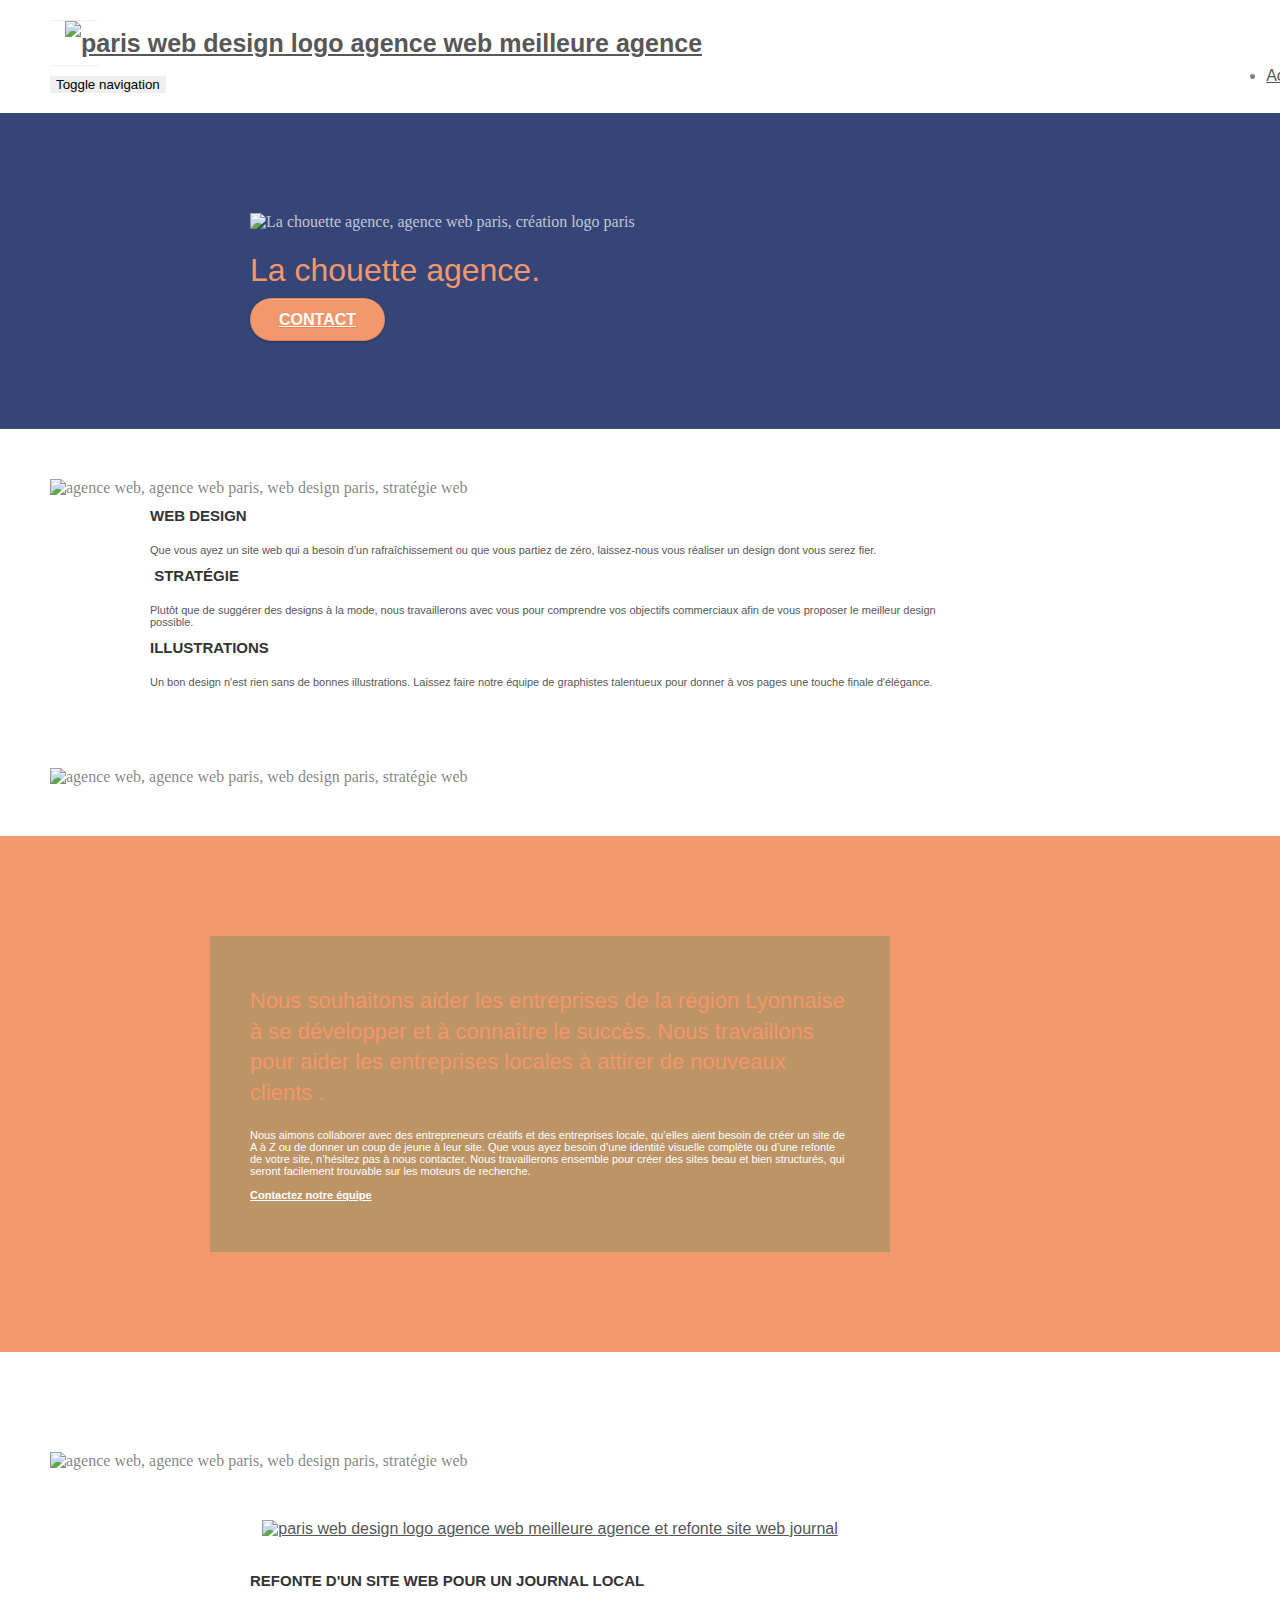
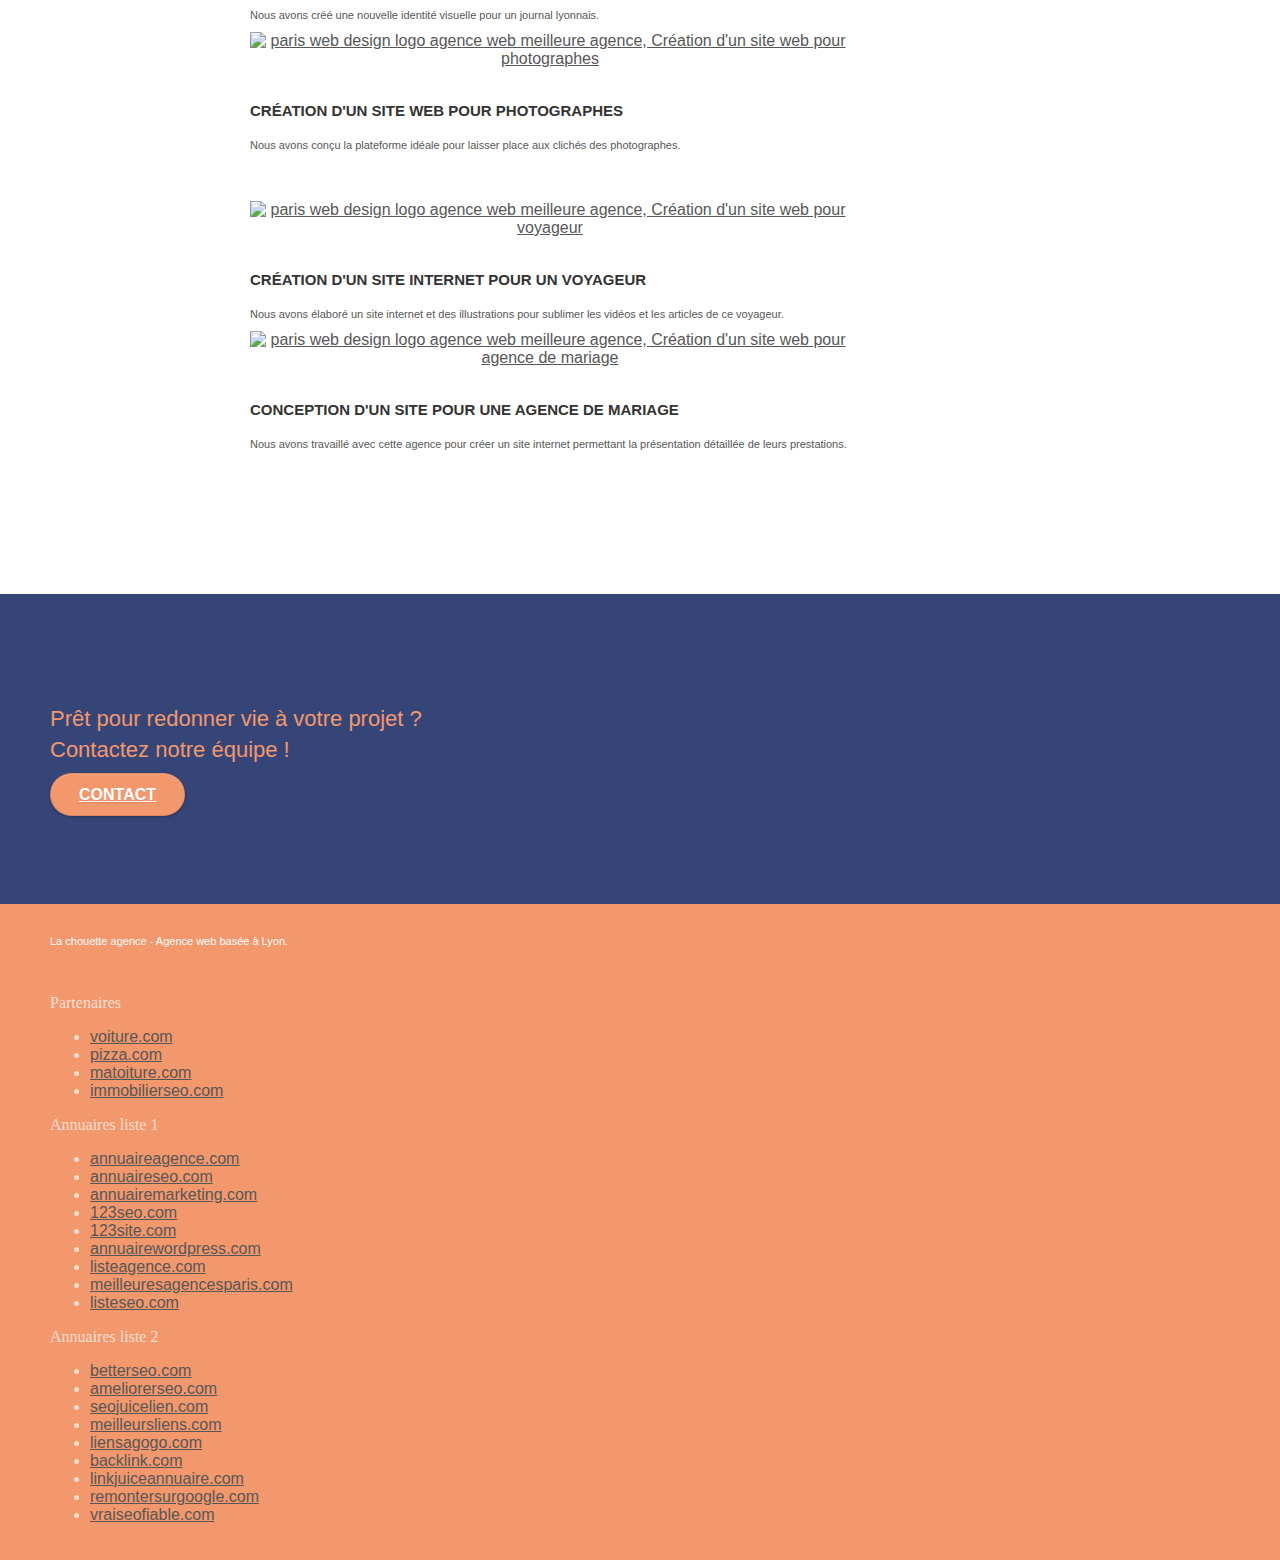
==== index.html @ a355ece9 "Add files via upload" ====
<!doctype html>
<html lang="Default">
<head>
    <meta charset="utf-8">
    <meta name="keywords" content="seo, google, site web, site internet, agence design paris, agence design, agence design,agence design,agence design,agence design,agence design,agence design,agence design,agence design">
    <meta name="description" content="">
    <meta name="viewport" content="width=device-width, initial-scale=1.0, viewport-fit=cover">
    <link rel="shortcut icon" type="image/png" href="favicon.jpg">
    
	<link rel="stylesheet" type="text/css" href="./css/bootstrap.css">
	<link rel="stylesheet" type="text/css" href="style.css">
	<link rel="stylesheet" type="text/css" href="./css/font-awesome.css">
	<link rel="stylesheet" type="text/css" href="./css/et-line.css">
	
    
	<script src="./js/jquery-2.1.0.js"></script>
	<script src="./js/bootstrap.js"></script>
	<script src="./js/blocs.js"></script>
	<script src="./js/jquery.touchSwipe.js" defer></script>
	<script src="./js/gmaps.js"></script>

    <title>.</title>

    
<!-- Analytics -->
 
<!-- Analytics END -->
    
</head>
<body>
<!-- Principal conteneur -->
<div class="page-container">
    
<!-- bloc-0 -->
<div class="bloc bgc-white l-bloc " id="bloc-0">
	<div class="container bloc-sm">

		<nav class="navbar row">
			<div class="navbar-header">
				<div class="keywords" style="color:#cccccc;font-size:1px;">Agence web à paris, stratégie web, web design, illustrations, design de site web, site web, web, internet, site internet, site</div>
				<a class="navbar-brand" href="index.html"><img src="img/la-chouette-agence.png" alt="paris web design logo agence web meilleure agence" height="40" /></a>
				<div class="keywords" style="color:#cccccc;font-size:1px;">Agence web à paris, stratégie web, web design, illustrations, design de site web, site web, web, internet, site internet, site</div>
				<button id="nav-toggle" type="button" class="ui-navbar-toggle navbar-toggle" data-toggle="collapse" data-target=".navbar-1">
					<span class="sr-only">Toggle navigation</span><span class="icon-bar"></span><span class="icon-bar"></span><span class="icon-bar"></span>
				</button>
			</div>
			<div class="collapse navbar-collapse navbar-1 special-dropdown-nav">
				<ul class="site-navigation nav navbar-nav">
					<li>
						<a href="index.html">Accueil</a>
					</li>
					<li>
					</li>
					<li>
						<a href="page2.html">page2 &gt;</a>
					</li>
				</ul>
			</div>
		</nav>
	</div>
</div>
<!-- bloc-0 END -->

<!-- bloc-1-presentation -->
<div class="bloc bgc-dark-slate-blue bg-banniere d-bloc bg-t-edge bloc-bg-texture texture-paper b-parallax" id="bloc-1-hero">
	<div class="container bloc-lg">
		<div class="row tight-width-whitespace">
			<div class="col-sm-12">
				<img src="img/logo.png" class="center-block image-resize-mode" width="100" alt="La chouette agence, agence web paris, création logo paris" />
				<h1 class="text-center hero-bloc-text tc-white ">
					La chouette agence.
				</h1>
				<div class="text-center">
					<a href="page2.html" class="btn btn-lg btn-clean btn-rd cta-hero btn-atomic-tangerine" id="cta-hero">Contact</a>
				</div>
			</div>
		</div>
	</div>
</div>
<!-- bloc-1-presentation END -->

<!-- bloc-2-services -->
<div class="bloc bgc-white l-bloc" id="bloc-2-services">
	<div class="container bloc-md">
		<div class="row">
			<div class="col-sm-12 text-center">
				<img alt="agence web, agence web paris, web design paris, stratégie web" src="img/title.png" />
			</div>
		</div>
		<div class="row voffset-lg med-width-whitespace">
			<div class="col-sm-4">
				<div class="text-center">
					<span class="et-icon-browser sm-shadow icon-dark-slate-blue icons icon-lg"></span>
				</div>
				<h3 class="mg-md text-center">
					Web design
				</h3>
				<p class="text-center ">
					Que vous ayez un site web qui a besoin d&rsquo;un rafraîchissement ou que vous partiez de zéro, laissez-nous vous réaliser un design dont vous serez fier.
				</p>
			</div>
			<div class="col-sm-4">
				<div class="text-center">
					<span class="et-icon-presentation sm-shadow icon-dark-slate-blue icons icon-lg"></span>
				</div>
				<h3 class="mg-md text-center">
					&nbsp;Stratégie
				</h3>
				<p class="text-center ">
					Plutôt que de suggérer des designs à la mode, nous travaillerons avec vous pour comprendre vos objectifs commerciaux afin de vous proposer le meilleur design possible.<br>
				</p>
			</div>
			<div class="col-sm-4">
				<div class="text-center">
					<span class="et-icon-edit sm-shadow icon-dark-slate-blue icons icon-lg"></span>
				</div>
				<h3 class="mg-md text-center">
					Illustrations
				</h3>
				<p class="text-center ">
					Un bon design n'est rien sans de bonnes illustrations. Laissez faire notre équipe de graphistes talentueux pour donner à vos pages une touche finale d'élégance.
				</p>
			</div>
		</div>
		<div class="row voffset-lg voffset">
			<div class="col-xs-12 col-md-8 col-md-offset-2 text-center">
				<img alt="agence web, agence web paris, web design paris, stratégie web" src="img/citation.png" />

			</div>
		</div>
	</div>
</div>
<!-- bloc-2-services END -->

<!-- bloc-3-what-i-do -->
<div class="bloc tc-white bgc-atomic-tangerine bg-presentation d-bloc bloc-bg-texture texture-paper b-parallax" id="bloc-3-what-i-do">
	<div class="container bloc-lg">
		<div class="row tight-width-whitespace black-background">
			<div class="col-sm-12">
				<h2 class="mg-md text-center tc-white">
					Nous souhaitons aider les entreprises de la région Lyonnaise à se développer et à connaître le succès. Nous travaillons pour aider les entreprises locales à attirer de nouveaux clients .<br>
				</h2>
				<p class="text-center white">
					Nous aimons collaborer avec des entrepreneurs créatifs et des entreprises locale, qu’elles aient besoin de créer un site de A à Z ou de donner un coup de jeune à leur site. Que vous ayez besoin d’une identité visuelle complète ou d’une refonte de votre site, n’hésitez pas à nous contacter. Nous travaillerons ensemble pour créer des sites beau et bien structurés, qui seront facilement trouvable sur les moteurs de recherche. <br><br><a class="ltc-white bold-link" href="page2.html">Contactez notre équipe</a><br>
				</p>
			</div>
		</div>
	</div>
</div>
<!-- bloc-3-what-i-do END -->

<!-- bloc-4-portfolio -->
<div class="bloc bgc-white bg-lines-h2-bg bg-repeat l-bloc" id="bloc-4-portfolio">
	<div class="container bloc-lg">
		<div class="row">
			<div class="col-sm-12 text-center">
				<img alt="agence web, agence web paris, web design paris, stratégie web" src="img/title2.png" />
			</div>
		</div>
		<div class="row tight-width-whitespace portfolio-row">
			<div class="col-sm-6">
				<a href="#" data-lightbox="img/1.jpg" data-gallery-id="gallery-1" data-caption="Refonte d'un site web pour un journal local" data-frame="snapshot-lb"><img src="img/1.jpg" alt="paris web design logo agence web meilleure agence et refonte site web journal" class="img-responsive portfolio-thumb" /></a>
				<h3 class="mg-md text-center">
					Refonte d'un site web pour un journal local
				</h3>
				<p class="text-center">
					Nous avons créé une nouvelle identité visuelle pour un journal lyonnais.
				</p>
			</div>
			<div class="col-sm-6">
				<a href="#" data-lightbox="img/2.jpg" data-gallery-id="gallery-1" data-caption="Création d'un site web pour photographes" data-frame="snapshot-lb"><img src="img/2.jpg" class="img-responsive portfolio-thumb" alt="paris web design logo agence web meilleure agence, Création d'un site web pour photographes" /></a>
				<h3 class="mg-md text-center">
					Création d'un site web pour photographes
				</h3>
				<p class="text-center">
					Nous avons conçu la plateforme idéale pour laisser place aux clichés des photographes.
				</p>
			</div>
		</div>
		<div class="row tight-width-whitespace portfolio-row">
			<div class="col-sm-6">
				<a href="#" data-lightbox="img/3.bmp" data-gallery-id="gallery-1" data-caption="Création d'un site internet pour un voyageur" data-frame="snapshot-lb"><img src="img/3.bmp" class="img-responsive portfolio-thumb" alt="paris web design logo agence web meilleure agence, Création d'un site web pour voyageur"/></a>
				<h3 class="mg-md text-center">
					Création d'un site internet pour un voyageur
				</h3>
				<p class="text-center">
					Nous avons élaboré un site internet et des illustrations pour sublimer les vidéos et les articles de ce voyageur.
				</p>
			</div>
			<div class="col-sm-6">
				<a href="#" data-lightbox="img/4.bmp" data-gallery-id="gallery-1" data-caption="Conception d'un site pour une agence de mariage" data-frame="snapshot-lb"><img src="img/4.bmp" class="img-responsive portfolio-thumb" alt="paris web design logo agence web meilleure agence, Création d'un site web pour agence de mariage" /></a>
				<h3 class="mg-md text-center">
					Conception d'un site pour une agence de mariage
				</h3>
				<p class="text-center">
					Nous avons travaillé avec cette agence pour créer un site internet permettant la présentation détaillée de leurs prestations.
				</p>
			</div>
		</div>
	</div>
</div>
<!-- bloc-4-portfolio END -->

<!-- bloc-5-cta -->
<div class="bloc bgc-dark-slate-blue bg-banniere d-bloc bloc-bg-texture texture-paper" id="bloc-5-cta">
	<div class="container bloc-lg">
		<div class="row">
			<h2 class="mg-md text-center tc-white">
				Prêt pour redonner vie à votre projet ?<br>Contactez notre équipe !
			</h2>
			<div class="col-sm-12 text-center">
				<a href="page2.html" class="btn btn-atomic-tangerine btn-clean btn-rd btn-lg cta-hero">Contact</a>
			</div>
		</div>
	</div>
</div>
<!-- bloc-5-cta END -->

<!-- Footer - bloc-8 -->
<div class="bloc bgc-atomic-tangerine d-bloc" id="bloc-8">
	<div class="container bloc-sm">
		<div class="row">
			<div class="col-sm-12">
				<p class="text-center white">
					La chouette agence - Agence web basée à Lyon.<br>
				</p>
				<div class="row row-no-gutters social">
					<div class="col-sm-3">
						<div class="text-center">
							<a class="social" href="index.html"><span class="fa fa-twitter icon-md"></span></a>
						</div>
					</div>
					<div class="col-sm-3">
						<div class="text-center">
							<a class="social" href="index.html"><span class="fa fa-facebook icon-md"></span></a>
						</div>
					</div>
					<div class="col-sm-3">
						<div class="text-center">
							<a class="social" href="index.html"><span class="fa fa-dribbble icon-md"></span></a>
						</div>
					</div>
					<div class="col-sm-3">
						<div class="text-center">
							<a class="social" href="index.html"><span class="fa fa-instagram icon-md"></span></a>
						</div>
					</div>
					<div class="keywords" style="color:#F3976C;">Agence web à paris, stratégie web, web design, illustrations, design de site web, site web, web, internet, site internet, site</div>
				</div>
				<div class="row">
					<div class="col-sm-4">
						Partenaires
							<ul>
								<li><a href="voiture.com">voiture.com</a></li>
								<li><a href="pizza.com">pizza.com</a></li>
								<li><a href="matoiture.com">matoiture.com</a></li>
								<li><a href="immobilierseo.com">immobilierseo.com</a></li>
							</ul>		
					</div>
					<div class="col-sm-4">
						Annuaires liste 1
						<ul>
							<li><a href="annuaireagence.com">annuaireagence.com</a></li>
							<li><a href="annuaireseo.com">annuaireseo.com</a></li>
							<li><a href="annuairemarketing.com">annuairemarketing.com</a></li>
							<li><a href="123seoture.com">123seo.com</a></li>
							<li><a href="123site.com">123site.com</a></li>
							<li><a href="annuairewordpress.com">annuairewordpress.com</a></li>
							<li><a href="listeagence.com">listeagence.com</a></li>
							<li><a href="meilleuresagencesparis.com">meilleuresagencesparis.com</a></li>
							<li><a href="listeseo.com">listeseo.com</a></li>
						</ul>
					</div>
					<div class="col-sm-4">
						Annuaires liste 2
						<ul>
							<li><a href="betterseo.com">betterseo.com</a></li>
							<li><a href="ameliorerseo.com">ameliorerseo.com</a></li>
							<li><a href="seojuicelien.com">seojuicelien.com</a></li>
							<li><a href="meilleursliens.com">meilleursliens.com</a></li>
							<li><a href="liensagogo.com">liensagogo.com</a></li>
							<li><a href="backlink.com">backlink.com</a></li>
							<li><a href="linkjuiceannuaire.com">linkjuiceannuaire.com</a></li>
							<li><a href="remontersurgoogle.com">remontersurgoogle.com</a></li>
							<li><a href="vraiseofiable.com">vraiseofiable.com</a></li>
						</ul>
					</div>
				</div>
			</div>
		</div>
	</div>
</div>
<!-- Footer - bloc-8 END -->

</div>
<!-- Principal conteneur END -->
    

</body>
</html>
---- style.css ----
body {
    margin: 0;
    padding: 0;
    background: #FFF;
    overflow-x: hidden;
    -webkit-font-smoothing: antialiased;
    -moz-osx-font-smoothing: grayscale;
}

a,
button {
    transition: all .3s ease-in-out;
    outline: none!important;
}

a:hover {
    text-decoration: none;
    cursor: pointer;
}

#page-loading-blocs-notifaction {
    position: fixed;
    top: 0;
    bottom: 0;
    width: 100%;
    z-index: 100000;
    background: #FFFFFF url("img/pageload-spinner.gif") no-repeat center center;
}

.bloc {
    width: 100%;
    clear: both;
    background: 50% 50% no-repeat;
    padding: 0 50px;
    -webkit-background-size: cover;
    -moz-background-size: cover;
    -o-background-size: cover;
    background-size: cover;
    position: relative;
}

.bloc .container {
    padding-left: 0;
    padding-right: 0;
}

.bloc-lg {
    padding: 100px 50px;
}

.bloc-md {
    padding: 50px;
}

.bloc-sm {
    padding: 20px 50px;
}

.bg-center,
.bg-l-edge,
.bg-r-edge,
.bg-t-edge,
.bg-b-edge,
.bg-tl-edge,
.bg-bl-edge,
.bg-tr-edge,
.bg-br-edge,
.bg-repeat {
    -webkit-background-size: auto!important;
    -moz-background-size: auto!important;
    -o-background-size: auto!important;
    background-size: auto!important;
}

.bg-repeat {
    background: repeat;
}

.bg-t-edge {
    background: top no-repeat;
}

.bloc-bg-texture::before {
    content: "";
    background-size: 2px 2px;
    position: absolute;
    top: 0;
    bottom: 0;
    left: 0;
    right: 0;
}

.texture-paper::before {
    background: url("img/texture-paper.png");
    background-size: 280px 280px;
}

.b-parallax {
    background-attachment: fixed;
}

.d-bloc {
    color: rgba(255, 255, 255, .7);
}

.d-bloc button:hover {
    color: rgba(255, 255, 255, .9);
}

.d-bloc .icon-round,
.d-bloc .icon-square,
.d-bloc .icon-rounded,
.d-bloc .icon-semi-rounded-a,
.d-bloc .icon-semi-rounded-b {
    border-color: rgba(255, 255, 255, .9);
}

.d-bloc .divider-h span {
    border-color: rgba(255, 255, 255, .2);
}

.d-bloc .a-btn,
.d-bloc .navbar a,
.d-bloc .navbar-brand,
.d-bloc a .icon-sm,
.d-bloc a .icon-md,
.d-bloc a .icon-lg,
.d-bloc a .icon-xl,
.d-bloc h1 a,
.d-bloc h2 a,
.d-bloc h3 a,
.d-bloc h4 a,
.d-bloc h5 a,
.d-bloc h6 a,
.d-bloc p a {
    color: rgba(255, 255, 255, .6);
}

.d-bloc .a-btn:hover,
.d-bloc .navbar a:hover,
.d-bloc .navbar-brand:hover,
.d-bloc a:hover .icon-sm,
.d-bloc a:hover .icon-md,
.d-bloc a:hover .icon-lg,
.d-bloc a:hover .icon-xl,
.d-bloc h1 a:hover,
.d-bloc h2 a:hover,
.d-bloc h3 a:hover,
.d-bloc h4 a:hover,
.d-bloc h5 a:hover,
.d-bloc h6 a:hover,
.d-bloc p a:hover {
    color: rgba(255, 255, 255, 1);
}

.d-bloc .navbar-toggle .icon-bar {
    background: rgba(255, 255, 255, 1);
}

.d-bloc .btn-wire,
.d-bloc .btn-wire:hover {
    color: rgba(255, 255, 255, 1);
    border-color: rgba(255, 255, 255, 1);
}

.d-bloc .panel {
    color: rgba(0, 0, 0, .5);
}

.d-bloc .panel button:hover {
    color: rgba(0, 0, 0, .7);
}

.d-bloc .panel icon {
    border-color: rgba(0, 0, 0, .7);
}

.d-bloc .panel .divider-h span {
    border-color: rgba(0, 0, 0, .1);
}

.d-bloc .panel .a-btn {
    color: rgba(0, 0, 0, .6);
}

.d-bloc .panel .a-btn:hover {
    color: rgba(0, 0, 0, 1);
}

.d-bloc .panel .btn-wire,
.d-bloc .panel .btn-wire:hover {
    color: rgba(0, 0, 0, .7);
    border-color: rgba(0, 0, 0, .3);
}

.d-bloc .panel,
.l-bloc {
    color: rgba(0, 0, 0, .5);
}

.d-bloc .panel button:hover,
.l-bloc button:hover {
    color: rgba(0, 0, 0, .7);
}

.l-bloc .icon-round,
.l-bloc .icon-square,
.l-bloc .icon-rounded,
.l-bloc .icon-semi-rounded-a,
.l-bloc .icon-semi-rounded-b {
    border-color: rgba(0, 0, 0, .7);
}

.d-bloc .panel .divider-h span,
.l-bloc .divider-h span {
    border-color: rgba(0, 0, 0, .1);
}

.d-bloc .panel .a-btn,
.l-bloc .a-btn,
.l-bloc .navbar a,
.l-bloc .navbar-brand,
.l-bloc a .icon-sm,
.l-bloc a .icon-md,
.l-bloc a .icon-lg,
.l-bloc a .icon-xl,
.l-bloc h1 a,
.l-bloc h2 a,
.l-bloc h3 a,
.l-bloc h4 a,
.l-bloc h5 a,
.l-bloc h6 a,
.l-bloc p a {
    color: rgba(0, 0, 0, .6);
}

.d-bloc .panel .a-btn:hover,
.l-bloc .a-btn:hover,
.l-bloc .navbar a:hover,
.l-bloc .navbar-brand:hover,
.l-bloc a:hover .icon-sm,
.l-bloc a:hover .icon-md,
.l-bloc a:hover .icon-lg,
.l-bloc a:hover .icon-xl,
.l-bloc h1 a:hover,
.l-bloc h2 a:hover,
.l-bloc h3 a:hover,
.l-bloc h4 a:hover,
.l-bloc h5 a:hover,
.l-bloc h6 a:hover,
.l-bloc p a:hover {
    color: rgba(0, 0, 0, 1);
}

.l-bloc .navbar-toggle .icon-bar {
    color: rgba(0, 0, 0, .6);
}

.d-bloc .panel .btn-wire,
.d-bloc .panel .btn-wire:hover,
.l-bloc .btn-wire,
.l-bloc .btn-wire:hover {
    color: rgba(0, 0, 0, .7);
    border-color: rgba(0, 0, 0, .3);
}

.voffset {
    margin-top: 30px;
}

.voffset-lg {
    margin-top: 80px;
}

.row-no-gutters {
    margin-right: 0;
    margin-left: 0;
}

.row.row-no-gutters > [class^="col-"],
.row.row-no-gutters > [class*=" col-"] {
    padding-right: 0;
    padding-left: 0;
}

#bloc-1-hero h1 {
    font-size: 32px;
}

.navbar {
    margin-bottom: 0;
    z-index: 1;
}

.navbar-brand {
    height: auto;
    padding: 3px 15px;
    font-size: 25px;
    font-weight: normal;
    font-weight: 600;
    line-height: 44px;
}

.navbar-brand img {
    max-height: 200px;
    margin: 0 5px 0 0;
    display: inline;
}

.navbar-brand img[src$=svg] {
    min-width: 100px;
}

.nav-center .navbar-brand img {
    margin: 0;
}

.navbar .nav {
    padding-top: 2px;
    margin-right: -16px;
    float: right;
    z-index: 1;
}

.nav > li {
    float: left;
    margin-top: 4px;
    font-size: 16px;
}

.navbar-nav .open .dropdown-menu > li > a {
    text-align: inherit;
}

.nav > li a:hover,
.nav > li a:focus {
    background: transparent;
}

.navbar-toggle {
    margin: 10px 10px 0 0;
    border: 0px;
}

.navbar-toggle:hover {
    background: transparent!important;
}

.navbar-toggle .icon-bar {
    background-color: rgba(0, 0, 0, .5);
    width: 26px;
}

.nav-invert .navbar .nav {
    float: left;
}

.nav-invert .navbar-header,
.nav-invert .navbar-brand {
    float: right;
    position: relative;
    z-index: 2;
}

@media (min-width: 768px) {
    .site-navigation {
        position: absolute;
        top: 50%;
        right: 20px;
        transform: translate(0, -50%);
        -webkit-transform: translateY(-50%);
    }
    .nav > li .dropdown-menu a,
    .nav > li .dropdown-menu a:hover {
        color: #484848;
    }
    .nav-invert .site-navigation {
        left: 0;
        right: 0;
    }
    .nav-center {
        text-align: center;
    }
    .nav-center .navbar-header {
        width: 100%;
    }
    .nav-center .navbar-header,
    .nav-center .navbar-brand,
    .nav-center .nav > li {
        float: none;
        display: inline-block;
    }
    .nav-center .site-navigation {
        position: relative;
        width: 100%;
        right: 0;
        margin-right: 0px;
        margin-top: 20px;
    }
    .nav-center.mini-nav .navbar-toggle {
        float: none;
        margin: 10px auto 0;
    }
}

.nav > li > .dropdown a {
    background: none!important;
    display: block;
    padding: 14px 15px;
}

nav .caret {
    margin: 0 5px;
}

.dropdown-menu .dropdown-menu {
    top: -8px;
    left: 100%;
}

.dropdown-menu .dropmenu-flow-right {
    top: 100%;
    left: 0;
    margin-left: -1px;
    border-top-left-radius: 0;
    border-top-right-radius: 0;
}

.dropdown-menu .dropdown span {
    border: 4px solid black;
    border-top-color: transparent;
    border-right-color: transparent;
    border-bottom-color: transparent;
    margin: 6px -5px 0 0!important;
    float: right;
}

.mg-md {
    margin-top: 10px;
    margin-bottom: 20px;
}

.mg-lg {
    margin-top: 10px;
    margin-bottom: 40px;
}

.btn {
    margin: 0 5px 5px 0;
}

.btn.pull-right {
    margin: 0 0 5px 5px;
}

.btn-d,
.btn-d:hover,
.btn-d:focus {
    color: #FFF;
    background: rgba(0, 0, 0, .3);
}

button {
    outline: none!important;
}

.btn-rd {
    border-radius: 40px;
}

.btn-clean {
    border: 1px solid rgba(0, 0, 0, .08);
    border-bottom-color: rgba(0, 0, 0, .1);
    text-shadow: 0 1px 0 rgba(0, 0, 1, .1);
    box-shadow: 0 1px 3px rgba(0, 0, 1, .25), inset 0 1px 0 0 rgba(255, 255, 255, .15);
}

.icon-md {
    font-size: 30px!important;
}

.icon-lg {
    font-size: 60px!important;
}

.sm-shadow {
    text-shadow: 0 1px 2px rgba(0, 0, 0, .3);
}

.panel-sq,
.panel-sq .panel-heading,
.panel-sq .panel-footer {
    border-radius: 0;
}

.panel-rd {
    border-radius: 30px;
}

.panel-rd .panel-heading {
    border-radius: 29px 29px 0 0;
}

.panel-rd .panel-footer {
    border-radius: 0 0 29px 29px;
}

.form-control {
    border-color: rgba(0, 0, 0, .1);
    box-shadow: none;
}

.scrollToTop {
    width: 40px;
    height: 40px;
    position: fixed;
    bottom: 20px;
    right: 20px;
    opacity: 0;
    z-index: 500;
    transition: all .3s ease-in-out;
}

.scrollToTop span {
    margin-top: 6px;
}

.showScrollTop {
    font-size: 14px;
    opacity: 1;
}

a[data-lightbox] {
    position: relative;
    display: block;
    text-align: center;
}

a[data-lightbox]:hover::before {
    content: "+";
    font-family: "HelveticaNeue-Light", "Helvetica Neue Light", "Helvetica Neue", Helvetica, Arial;
    font-size: 32px;
    width: 50px;
    height: 50px;
    margin-left: -25px;
    border-radius: 50%;
    background: rgba(0, 0, 0, .6);
    color: #FFF;
    font-weight: 100;
    z-index: 1;
    position: absolute;
    top: 50%;
    transform: translateY(-50%);
    -webkit-transform: translateY(-50%);
}

a[data-lightbox]:hover img {
    opacity: 0.6;
    -webkit-animation-fill-mode: none;
    animation-fill-mode: none;
}

#lightbox-modal {
    display: flex;
    align-items: center;
}

#lightbox-modal .modal-dialog {
    width: 90%;
    max-width: 900px;
    margin: 0 auto 0;
}

#lightbox-modal .modal-dialog img {
    max-height: 90vh;
    margin: 0 auto;
}

.lightbox-caption {
    padding: 20px;
    color: #FFF;
    background: rgba(0, 0, 0, .5);
    position: absolute;
    left: 15px;
    right: 15px;
    bottom: 5px;
}

.close-lightbox {
    color: #FFF;
    font-size: 30px;
    position: absolute;
    top: 20px;
    right: 20px;
    z-index: 20;
    background: rgba(0, 0, 0, .5);
    border: none;
    line-height: 30px;
    padding: 0 9px 5px;
    opacity: 0.3;
}

.close-lightbox:hover,
.next-lightbox:hover,
.prev-lightbox:hover {
    opacity: 1.0;
    color: #FFF;
}

.next-lightbox,
.prev-lightbox {
    font-size: 20px;
    color: rgba(255, 255, 255, .9);
    background: rgba(0, 0, 0, .5);
    transition: all .2s ease-in-out;
    position: absolute;
    top: 45%;
    z-index: 1;
    opacity: 0.4;
}

.next-lightbox {
    padding: 6px 8px 1px 13px;
    right: 25px;
}

.prev-lightbox {
    padding: 6px 13px 1px 10px;
    left: 25px;
}

.snapshot-lb .modal-body {
    padding-bottom: 45px;
}

.snapshot-lb .lightbox-caption {
    padding: 0;
    color: rgba(0, 0, 0, .5);
    background: none;
}

h1,
h2,
h3,
h4,
h5,
h6,
p,
label,
.btn,
a {
    font-family: "helvetica";
    font-weight: 400;
    color: #575757!important;
}

.container {
    max-width: 1000px;
}

.hero-bloc-text {
    font-size: 38px;
}

.hero-bloc-text-sub {
    font-size: 36px;
}

.statement-bloc-text {
    line-height: 26px;
    font-style: italic;
    font-size: 20px;
    text-align: center;
    font-weight: lighter;
    max-width: 520px;
    margin: auto auto auto auto;
}

p {
    font-size: 11px;
}

.tight-width-whitespace {
    max-width: 600px;
    margin: auto auto auto auto;
}

.h1 {
    font-size: 20px;
    font-family: "Open Sans";
}

.cta-hero {
    margin-top: 22px;
    color: #FFFFFF!important;
    text-transform: uppercase;
    padding: 12px 28px 12px 28px;
    font-size: 16px;
    font-weight: 700;
}

.social {
    max-width: 400px;
    margin: auto auto auto auto;
}

h2 {
    font-size: 22px;
    line-height: 1.4em;
}

h3 {
    font-size: 15px;
    text-transform: uppercase;
    font-weight: 700;
    color: #333333!important;
}

.med-width-whitespace {
    max-width: 800px;
    margin: auto auto auto auto;
    box-shadow: 0px 0px 0px #000000;
}

h1 {
    color: #333333!important;
}

h4 {
    color: #333333!important;
}

.icons {
    margin-bottom: 14px;
    margin-top: 24px;
}

.white {
    color: #FFFFFF!important;
}

.portfolio-thumb {
    margin-bottom: 24px;
}

.portfolio-row {
    margin-bottom: 44px;
    margin-top: 50px;
}

.avatar {
    box-shadow: 0px 4px 9px rgba(0, 0, 0, 0.3);
}

.black-background {
    background-color: rgba(165, 147, 99, 0.7);
    padding: 40px 40px 40px 40px;
}

.bold-link {
    font-weight: 900;
    text-decoration: underline!important;
}

.bgc-white {
    background-color: #FFFFFF;
}

.bgc-dark-slate-blue {
    background-color: #364577;
}

.bgc-atomic-tangerine {
    background-color: #F3976C;
}

.tc-white {
    color: #F3976C!important;
}

.btn-atomic-tangerine {
    background: #F3976C;
    color: #FFFFFF!important;
}

.btn-atomic-tangerine:hover {
    background: #c27956!important;
    color: #FFFFFF!important;
}

.ltc-white {
    color: #FFFFFF!important;
}

.ltc-white:hover {
    color: #cccccc!important;
}

.ltc-atomic-tangerine {
    color: #F3976C!important;
}

.ltc-atomic-tangerine:hover {
    color: #c27956!important;
}

.icon-dark-slate-blue {
    color: #364577!important;
    border-color: #364577!important;
}

.bg-dots-bg {
    background-image: url("img/dots-bg.png");
}

.bg-lines-h2-bg {
    background-image: url("img/lines-h2-bg.png");
}

.bg-banniere {
    background-image: url("img/la-chouette-agence-banniere.jpg");
}

.bg-presentation {
    background-image: url("img/image-de-presentation.bmp");
}

@media (max-width: 1024px) {
    .bloc {
        padding-left: 20px;
        padding-right: 20px;
    }
    .bloc.full-width-bloc,
    .bloc-tile-2.full-width-bloc .container,
    .bloc-tile-3.full-width-bloc .container,
    .bloc-tile-4.full-width-bloc .container {
        padding-left: 0;
        padding-right: 0;
    }
}

@media (max-width: 992px) and (min-width: 768px) {
    .navbar .nav {
        max-width: 80%
    }
    .nav-center.navbar .nav {
        max-width: 100%
    }
}

@media only screen and (min-device-width: 768px) and (max-device-width: 1024px) and (orientation: landscape) {
    .b-parallax {
        background-attachment: scroll;
    }
}

@media only screen and (min-device-width: 1024px) and (max-device-width: 1366px) and (-webkit-min-device-pixel-ratio: 1.5) {
    .b-parallax {
        background-attachment: scroll;
    }
}

@media (max-width: 991px) {
    .container {
        width: 100%;
    }
    .b-parallax {
        background-attachment: scroll;
    }
    .page-container,
    #hero-bloc {
        overflow-x: hidden;
        position: relative;
    }
    .bloc {
        padding-left: constant(safe-area-inset-left);
        padding-right: constant(safe-area-inset-right);
    }
    .bloc-group,
    .bloc-group .bloc {
        display: block;
        width: 100%;
    }
    .bloc-fill-screen .fill-bloc-top-edge,
    .bloc-fill-screen .fill-bloc-bottom-edge {
        padding: 0 20px;
        padding-left: constant(safe-area-inset-left);
        padding-right: constant(safe-area-inset-right);
    }
}

@media (max-width: 767px) {
    .page-container {
        overflow-x: hidden;
        position: relative;
    }
    h1,
    h2,
    h3,
    h4,
    h5,
    h6,
    p,
    #disqus_thread {
        padding-left: 10px!important;
        padding-right: 10px!important;
    }
    .b-parallax {
        background-attachment: scroll;
    }
    .navbar .nav {
        padding-top: 0;
        border-top: 1px solid rgba(0, 0, 0, .2);
        float: none!important;
    }
    .navbar.row {
        margin-left: 0;
        margin-right: 0;
    }
    .site-navigation {
        position: inherit;
        transform: none;
        -webkit-transform: none;
        -ms-transform: none;
    }
    .nav > li {
        margin-top: 0;
        border-bottom: 1px solid rgba(0, 0, 0, .1);
        background: rgba(0, 0, 0, .05);
        text-align: left;
        padding-left: 15px;
        width: 100%;
    }
    .nav > li:hover {
        background: rgba(0, 0, 0, .08);
    }
    .dropdown .dropdown a .caret {
        float: none;
        margin: 5px 0 0 10px!important;
        border: 4px solid black;
        border-bottom-color: transparent;
        border-right-color: transparent;
        border-left-color: transparent;
    }
    #hero-bloc .navbar .nav {
        background: rgba(0, 0, 0, .8);
    }
    #hero-bloc .navbar .nav a {
        color: rgba(255, 255, 255, .6);
    }
    .hero {
        padding: 50px 0;
    }
    .hero-nav {
        left: -1px;
        right: -1px;
    }
    .navbar-collapse {
        padding: 0;
        overflow-x: hidden;
        -webkit-box-shadow: none;
        box-shadow: none;
    }
    .navbar-brand img {
        max-height: 40px;
        width: auto;
    }
    .nav-invert .navbar-header {
        float: none;
        width: 100%;
    }
    .nav-invert .navbar-toggle {
        float: left;
        margin-left: 10px;
    }
    .bloc {
        padding-left: 0;
        padding-right: 0;
    }
    .bloc-xxl,
    .bloc-xl,
    .bloc-lg {
        padding: 40px 0;
    }
    .bloc-sm,
    .bloc-md {
        padding-left: 0;
        padding-right: 0;
    }
    .bloc-tile-2 .container,
    .bloc-tile-3 .container,
    .bloc-tile-4 .container,
    .bloc-fill-screen .fill-bloc-top-edge,
    .bloc-fill-screen .fill-bloc-bottom-edge {
        padding-left: 0;
        padding-right: 0;
    }
    .a-block {
        padding: 0 10px;
    }
    .btn-dwn {
        display: none;
    }
    .voffset {
        margin-top: 5px;
    }
    .voffset-md {
        margin-top: 20px;
    }
    .voffset-lg {
        margin-top: 30px;
    }
    form {
        padding: 5px;
    }
    .close-lightbox {
        display: inline-block;
    }
    .blocsapp-device-iphone5 {
        background-size: 216px 425px;
        padding-top: 60px;
        width: 216px;
        height: 425px;
    }
    .blocsapp-device-iphone5 img {
        width: 180px;
        height: 320px;
    }
}

@media (max-width: 400px) {
    .bloc {
        padding-left: 0;
        padding-right: 0;
    }
}

@media (max-width: 767px) {
    .bloc-mob-center-text {
        text-align: center;
    }
}
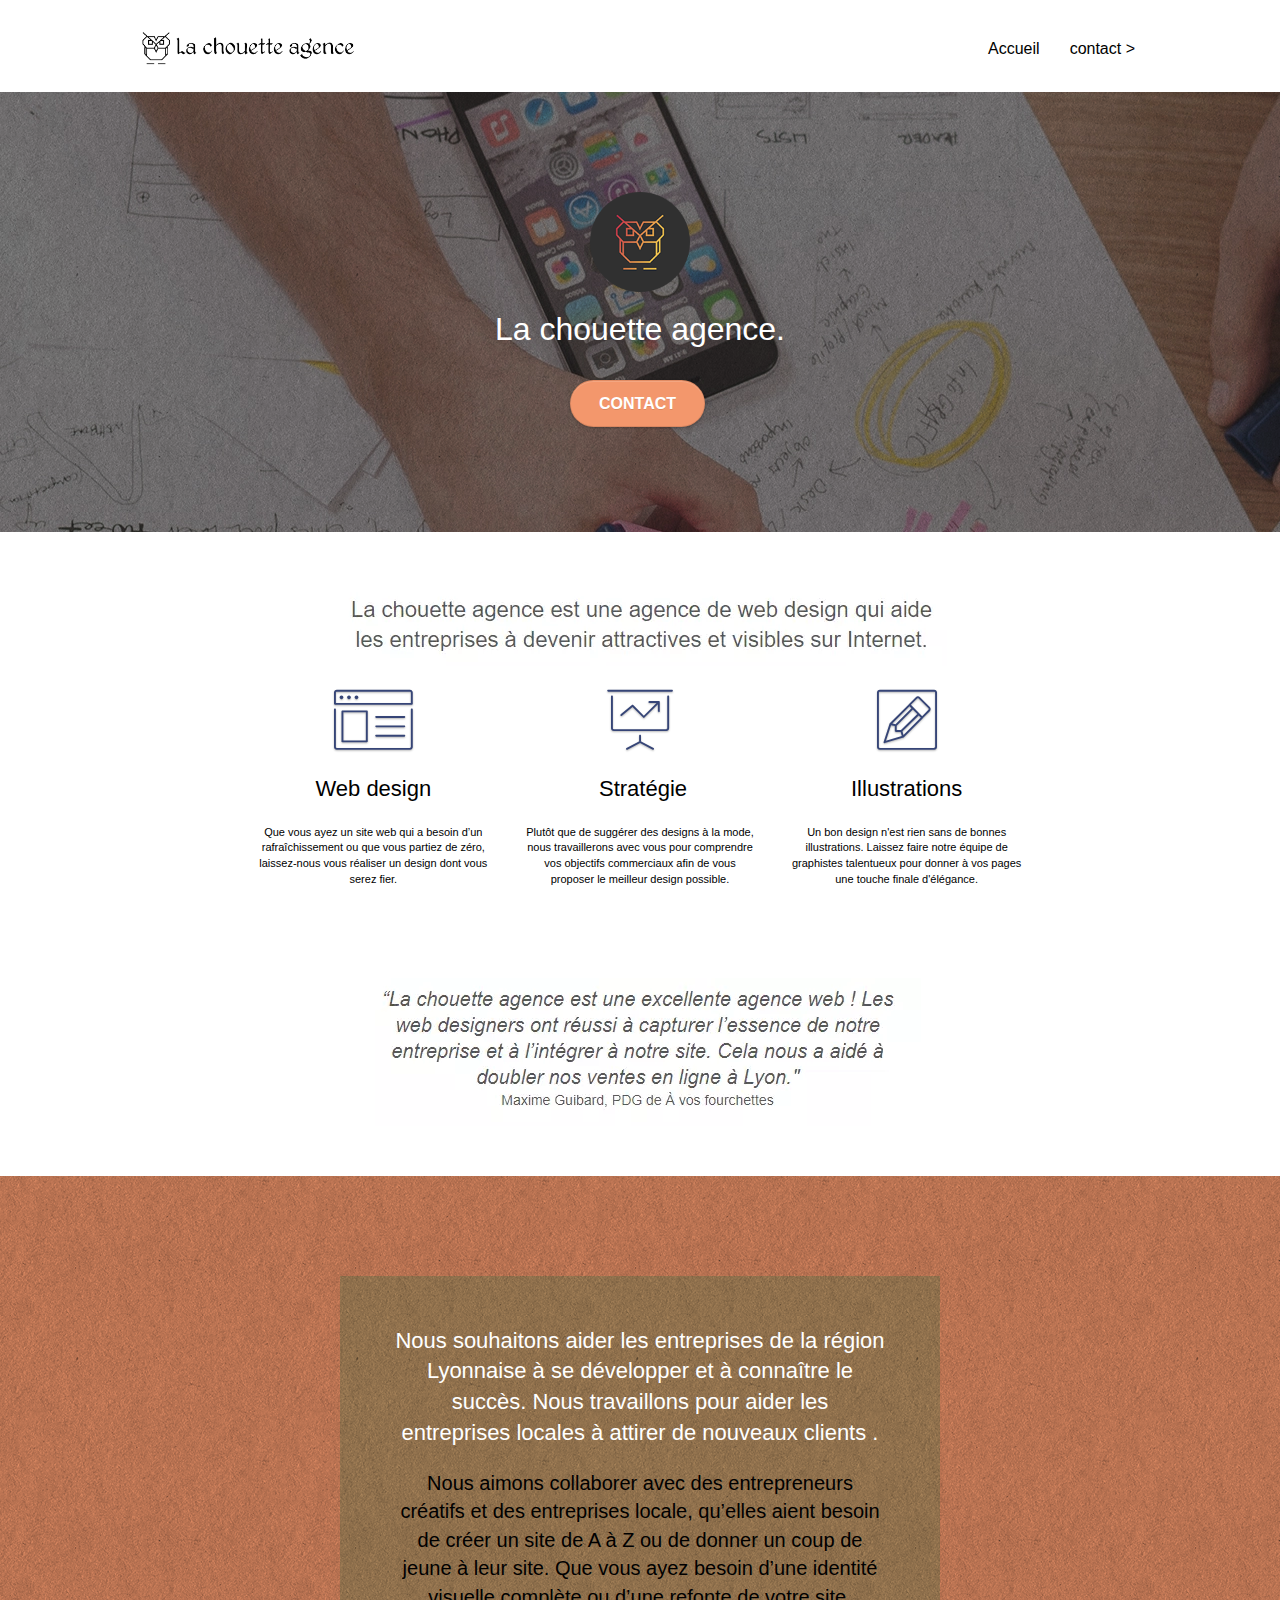
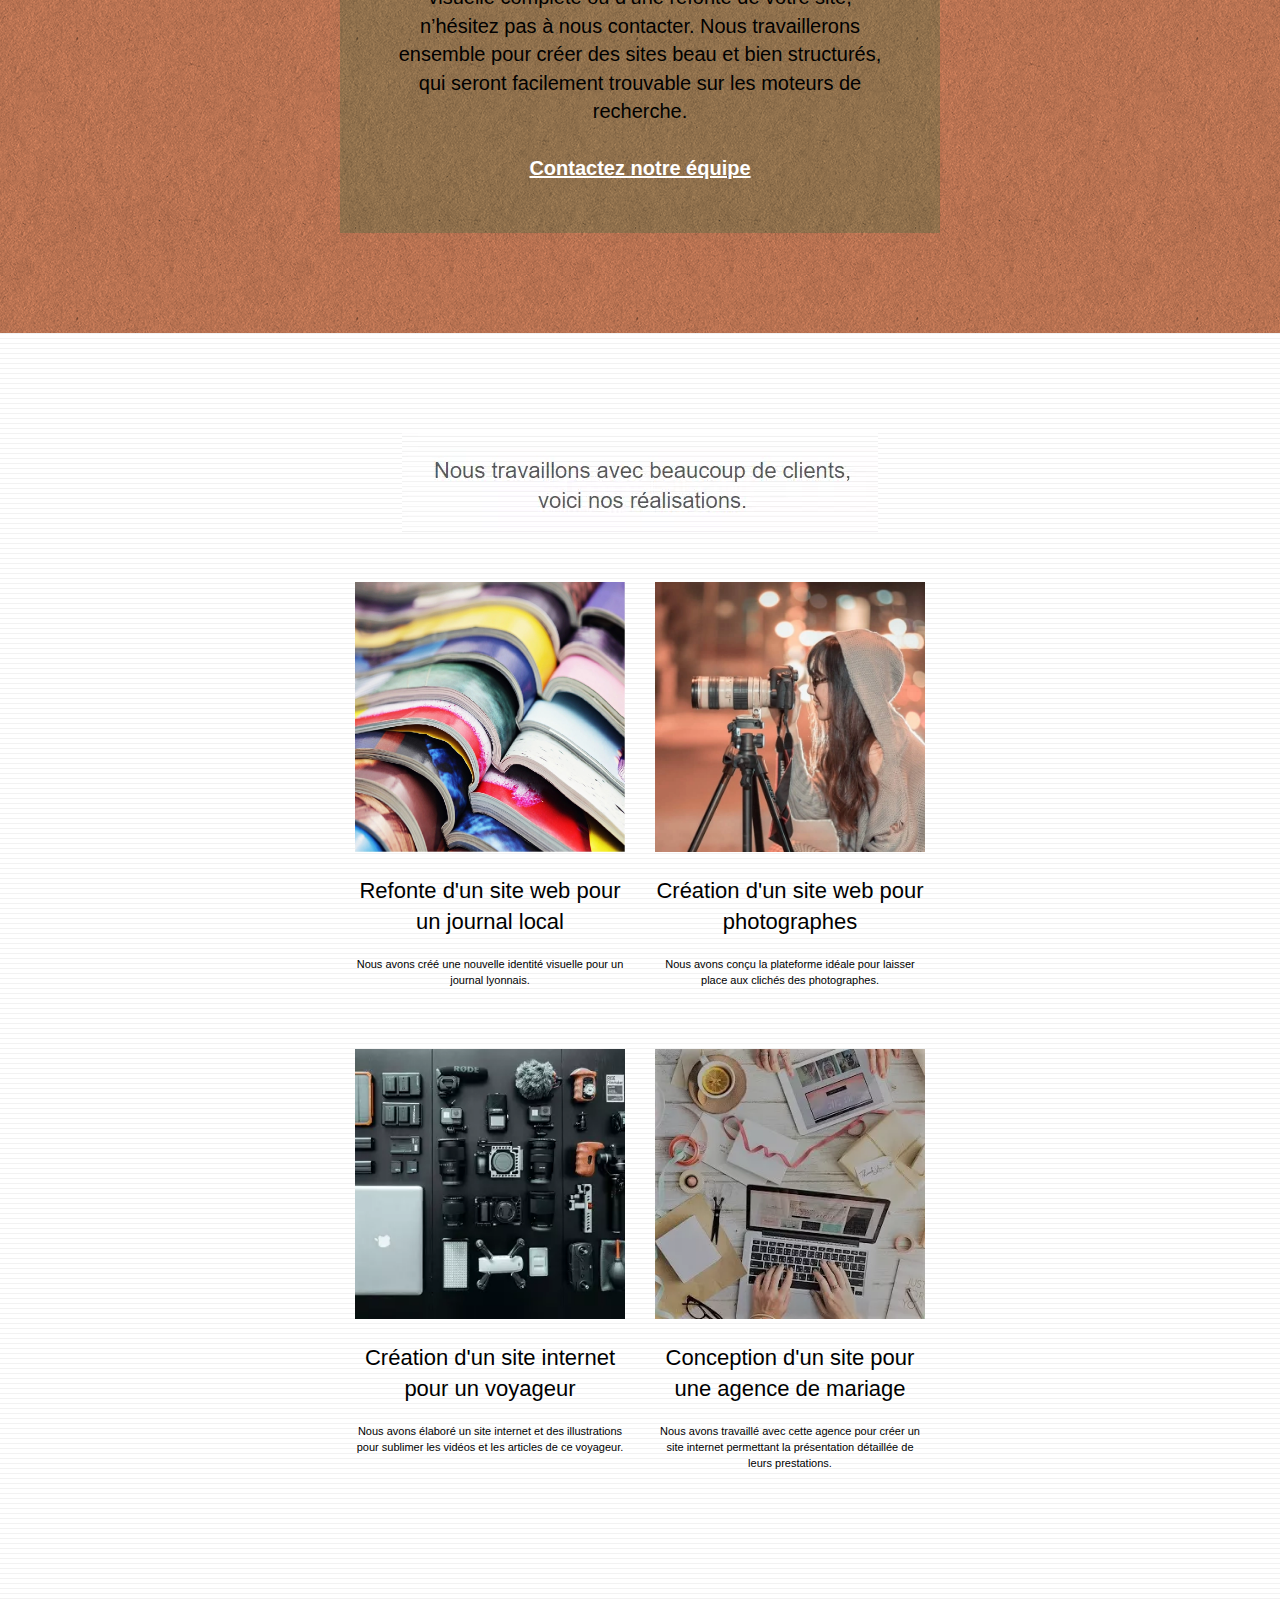
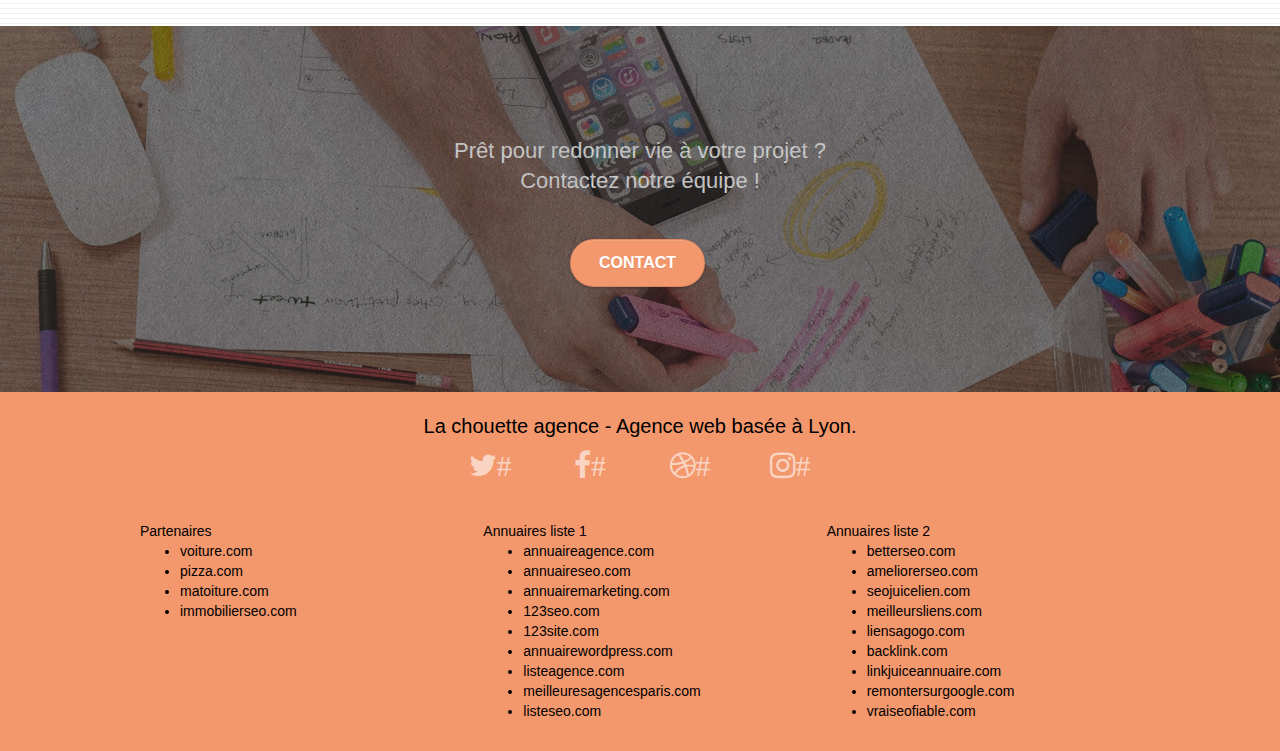
==== commit 4aa94d04: "Add files via upload" ====
--- a/index.html
+++ b/index.html
@@ -1,9 +1,9 @@
 <!doctype html>
-<html lang="Default">
+<html lang="fr">
 <head>
     <meta charset="utf-8">
     <meta name="keywords" content="seo, google, site web, site internet, agence design paris, agence design, agence design,agence design,agence design,agence design,agence design,agence design,agence design,agence design">
-    <meta name="description" content="">
+    <meta name="description" content="Agence Web basée à Lyon , La chouette agence est une agence de Webdesign qui aide les entreprises à devenir attractives et visibles sur internet...">
     <meta name="viewport" content="width=device-width, initial-scale=1.0, viewport-fit=cover">
     <link rel="shortcut icon" type="image/png" href="favicon.jpg">
     
@@ -13,13 +13,13 @@
 	<link rel="stylesheet" type="text/css" href="./css/et-line.css">
 	
     
-	<script src="./js/jquery-2.1.0.js"></script>
-	<script src="./js/bootstrap.js"></script>
-	<script src="./js/blocs.js"></script>
-	<script src="./js/jquery.touchSwipe.js" defer></script>
-	<script src="./js/gmaps.js"></script>
-
-    <title>.</title>
+	<script defer src="./js/jquery-2.1.0.js"></script>
+	<script defer src="./js/bootstrap.js"></script>
+	<script defer src="./js/blocs.js"></script>
+	<script defer src="./js/jquery.touchSwipe.js" defer></script>
+	<script defer src="./js/gmaps.js"></script>
+
+    <title>La chouette agence - Web Design</title>
 
     
 <!-- Analytics -->
@@ -37,9 +37,9 @@
 
 		<nav class="navbar row">
 			<div class="navbar-header">
-				<div class="keywords" style="color:#cccccc;font-size:1px;">Agence web à paris, stratégie web, web design, illustrations, design de site web, site web, web, internet, site internet, site</div>
-				<a class="navbar-brand" href="index.html"><img src="img/la-chouette-agence.png" alt="paris web design logo agence web meilleure agence" height="40" /></a>
-				<div class="keywords" style="color:#cccccc;font-size:1px;">Agence web à paris, stratégie web, web design, illustrations, design de site web, site web, web, internet, site internet, site</div>
+				
+				<a class="navbar-brand" href="index.html"><img src="img/la-chouette-agence.webp" alt="paris web design logo agence web meilleure agence" height="40" /></a>
+				
 				<button id="nav-toggle" type="button" class="ui-navbar-toggle navbar-toggle" data-toggle="collapse" data-target=".navbar-1">
 					<span class="sr-only">Toggle navigation</span><span class="icon-bar"></span><span class="icon-bar"></span><span class="icon-bar"></span>
 				</button>
@@ -52,7 +52,7 @@
 					<li>
 					</li>
 					<li>
-						<a href="page2.html">page2 &gt;</a>
+						<a href="contact.html">contact &gt;</a>
 					</li>
 				</ul>
 			</div>
@@ -71,7 +71,7 @@
 					La chouette agence.
 				</h1>
 				<div class="text-center">
-					<a href="page2.html" class="btn btn-lg btn-clean btn-rd cta-hero btn-atomic-tangerine" id="cta-hero">Contact</a>
+					<a href="contact.html" class="btn btn-lg btn-clean btn-rd cta-hero btn-atomic-tangerine" id="cta-hero">Contact</a>
 				</div>
 			</div>
 		</div>
@@ -84,7 +84,7 @@
 	<div class="container bloc-md">
 		<div class="row">
 			<div class="col-sm-12 text-center">
-				<img alt="agence web, agence web paris, web design paris, stratégie web" src="img/title.png" />
+				<img alt="agence web, agence web paris, web design paris, stratégie web" src="img/title.webp" />
 			</div>
 		</div>
 		<div class="row voffset-lg med-width-whitespace">
@@ -92,9 +92,9 @@
 				<div class="text-center">
 					<span class="et-icon-browser sm-shadow icon-dark-slate-blue icons icon-lg"></span>
 				</div>
-				<h3 class="mg-md text-center">
+				<h2 class="mg-md text-center">
 					Web design
-				</h3>
+				</h2>
 				<p class="text-center ">
 					Que vous ayez un site web qui a besoin d&rsquo;un rafraîchissement ou que vous partiez de zéro, laissez-nous vous réaliser un design dont vous serez fier.
 				</p>
@@ -103,9 +103,9 @@
 				<div class="text-center">
 					<span class="et-icon-presentation sm-shadow icon-dark-slate-blue icons icon-lg"></span>
 				</div>
-				<h3 class="mg-md text-center">
+				<h2 class="mg-md text-center">
 					&nbsp;Stratégie
-				</h3>
+				</h2>
 				<p class="text-center ">
 					Plutôt que de suggérer des designs à la mode, nous travaillerons avec vous pour comprendre vos objectifs commerciaux afin de vous proposer le meilleur design possible.<br>
 				</p>
@@ -114,9 +114,9 @@
 				<div class="text-center">
 					<span class="et-icon-edit sm-shadow icon-dark-slate-blue icons icon-lg"></span>
 				</div>
-				<h3 class="mg-md text-center">
+				<h2 class="mg-md text-center">
 					Illustrations
-				</h3>
+				</h2>
 				<p class="text-center ">
 					Un bon design n'est rien sans de bonnes illustrations. Laissez faire notre équipe de graphistes talentueux pour donner à vos pages une touche finale d'élégance.
 				</p>
@@ -124,7 +124,7 @@
 		</div>
 		<div class="row voffset-lg voffset">
 			<div class="col-xs-12 col-md-8 col-md-offset-2 text-center">
-				<img alt="agence web, agence web paris, web design paris, stratégie web" src="img/citation.png" />
+				<img alt="agence web, agence web paris, web design paris, stratégie web" src="img/citation.webp" />
 
 			</div>
 		</div>
@@ -141,7 +141,7 @@
 					Nous souhaitons aider les entreprises de la région Lyonnaise à se développer et à connaître le succès. Nous travaillons pour aider les entreprises locales à attirer de nouveaux clients .<br>
 				</h2>
 				<p class="text-center white">
-					Nous aimons collaborer avec des entrepreneurs créatifs et des entreprises locale, qu’elles aient besoin de créer un site de A à Z ou de donner un coup de jeune à leur site. Que vous ayez besoin d’une identité visuelle complète ou d’une refonte de votre site, n’hésitez pas à nous contacter. Nous travaillerons ensemble pour créer des sites beau et bien structurés, qui seront facilement trouvable sur les moteurs de recherche. <br><br><a class="ltc-white bold-link" href="page2.html">Contactez notre équipe</a><br>
+					Nous aimons collaborer avec des entrepreneurs créatifs et des entreprises locale, qu’elles aient besoin de créer un site de A à Z ou de donner un coup de jeune à leur site. Que vous ayez besoin d’une identité visuelle complète ou d’une refonte de votre site, n’hésitez pas à nous contacter. Nous travaillerons ensemble pour créer des sites beau et bien structurés, qui seront facilement trouvable sur les moteurs de recherche. <br><br><a class="ltc-white bold-link" href="contact.html">Contactez notre équipe</a><br>
 				</p>
 			</div>
 		</div>
@@ -154,24 +154,24 @@
 	<div class="container bloc-lg">
 		<div class="row">
 			<div class="col-sm-12 text-center">
-				<img alt="agence web, agence web paris, web design paris, stratégie web" src="img/title2.png" />
+				<img alt="agence web, agence web paris, web design paris, stratégie web" src="img/title2.webp" />
 			</div>
 		</div>
 		<div class="row tight-width-whitespace portfolio-row">
 			<div class="col-sm-6">
-				<a href="#" data-lightbox="img/1.jpg" data-gallery-id="gallery-1" data-caption="Refonte d'un site web pour un journal local" data-frame="snapshot-lb"><img src="img/1.jpg" alt="paris web design logo agence web meilleure agence et refonte site web journal" class="img-responsive portfolio-thumb" /></a>
-				<h3 class="mg-md text-center">
+				<a href="#" data-lightbox="img/book.webp" data-gallery-id="gallery-1" data-caption="Refonte d'un site web pour un journal local" data-frame="snapshot-lb"><img src="img/book.webp" alt="paris web design logo agence web meilleure agence et refonte site web journal" class="img-responsive portfolio-thumb" /></a>
+				<h2 class="mg-md text-center">
 					Refonte d'un site web pour un journal local
-				</h3>
+				</h2>
 				<p class="text-center">
 					Nous avons créé une nouvelle identité visuelle pour un journal lyonnais.
 				</p>
 			</div>
 			<div class="col-sm-6">
-				<a href="#" data-lightbox="img/2.jpg" data-gallery-id="gallery-1" data-caption="Création d'un site web pour photographes" data-frame="snapshot-lb"><img src="img/2.jpg" class="img-responsive portfolio-thumb" alt="paris web design logo agence web meilleure agence, Création d'un site web pour photographes" /></a>
-				<h3 class="mg-md text-center">
+				<a href="#" data-lightbox="img/photographer.webp" data-gallery-id="gallery-1" data-caption="Création d'un site web pour photographes" data-frame="snapshot-lb"><img src="img/photographer.webp" class="img-responsive portfolio-thumb" alt="paris web design logo agence web meilleure agence, Création d'un site web pour photographes" /></a>
+				<h2 class="mg-md text-center">
 					Création d'un site web pour photographes
-				</h3>
+				</h2>
 				<p class="text-center">
 					Nous avons conçu la plateforme idéale pour laisser place aux clichés des photographes.
 				</p>
@@ -179,19 +179,19 @@
 		</div>
 		<div class="row tight-width-whitespace portfolio-row">
 			<div class="col-sm-6">
-				<a href="#" data-lightbox="img/3.bmp" data-gallery-id="gallery-1" data-caption="Création d'un site internet pour un voyageur" data-frame="snapshot-lb"><img src="img/3.bmp" class="img-responsive portfolio-thumb" alt="paris web design logo agence web meilleure agence, Création d'un site web pour voyageur"/></a>
-				<h3 class="mg-md text-center">
+				<a href="#" data-lightbox="img/gear.webp" data-gallery-id="gallery-1" data-caption="Création d'un site internet pour un voyageur" data-frame="snapshot-lb"><img src="img/gear.webp" class="img-responsive portfolio-thumb" alt="paris web design logo agence web meilleure agence, Création d'un site web pour voyageur"/></a>
+				<h2 class="mg-md text-center">
 					Création d'un site internet pour un voyageur
-				</h3>
+				</h2>
 				<p class="text-center">
 					Nous avons élaboré un site internet et des illustrations pour sublimer les vidéos et les articles de ce voyageur.
 				</p>
 			</div>
 			<div class="col-sm-6">
-				<a href="#" data-lightbox="img/4.bmp" data-gallery-id="gallery-1" data-caption="Conception d'un site pour une agence de mariage" data-frame="snapshot-lb"><img src="img/4.bmp" class="img-responsive portfolio-thumb" alt="paris web design logo agence web meilleure agence, Création d'un site web pour agence de mariage" /></a>
-				<h3 class="mg-md text-center">
+				<a href="#" data-lightbox="img/work-space.webp" data-gallery-id="gallery-1" data-caption="Conception d'un site pour une agence de mariage" data-frame="snapshot-lb"><img src="img/work-space.webp" class="img-responsive portfolio-thumb" alt="paris web design logo agence web meilleure agence, Création d'un site web pour agence de mariage" /></a>
+				<h2 class="mg-md text-center">
 					Conception d'un site pour une agence de mariage
-				</h3>
+				</h2>
 				<p class="text-center">
 					Nous avons travaillé avec cette agence pour créer un site internet permettant la présentation détaillée de leurs prestations.
 				</p>
@@ -209,7 +209,7 @@
 				Prêt pour redonner vie à votre projet ?<br>Contactez notre équipe !
 			</h2>
 			<div class="col-sm-12 text-center">
-				<a href="page2.html" class="btn btn-atomic-tangerine btn-clean btn-rd btn-lg cta-hero">Contact</a>
+				<a href="contact.html" class="btn btn-atomic-tangerine btn-clean btn-rd btn-lg cta-hero">Contact</a>
 			</div>
 		</div>
 	</div>
@@ -227,27 +227,27 @@
 				<div class="row row-no-gutters social">
 					<div class="col-sm-3">
 						<div class="text-center">
-							<a class="social" href="index.html"><span class="fa fa-twitter icon-md"></span></a>
+							<a class="social" href="www.twiter.com"><span class="fa fa-twitter icon-md">#</span></a>
 						</div>
 					</div>
 					<div class="col-sm-3">
 						<div class="text-center">
-							<a class="social" href="index.html"><span class="fa fa-facebook icon-md"></span></a>
+							<a class="social" href="www.facebook.com"><span class="fa fa-facebook icon-md">#</span></a>
 						</div>
 					</div>
 					<div class="col-sm-3">
 						<div class="text-center">
-							<a class="social" href="index.html"><span class="fa fa-dribbble icon-md"></span></a>
+							<a class="social" href="www.google.com"><span class="fa fa-dribbble icon-md">#</span></a>
 						</div>
 					</div>
 					<div class="col-sm-3">
 						<div class="text-center">
-							<a class="social" href="index.html"><span class="fa fa-instagram icon-md"></span></a>
+							<a class="social" href="www.instagram.com"><span class="fa fa-instagram icon-md">#</span></a>
 						</div>
 					</div>
 					<div class="keywords" style="color:#F3976C;">Agence web à paris, stratégie web, web design, illustrations, design de site web, site web, web, internet, site internet, site</div>
 				</div>
-				<div class="row">
+				<div class="row" style="color: black;">
 					<div class="col-sm-4">
 						Partenaires
 							<ul>
--- a/style.css
+++ b/style.css
@@ -5,6 +5,12 @@
     overflow-x: hidden;
     -webkit-font-smoothing: antialiased;
     -moz-osx-font-smoothing: grayscale;
+}
+
+
+li > a {
+
+    color: black;
 }
 
 a,
@@ -651,7 +657,7 @@
 a {
     font-family: "helvetica";
     font-weight: 400;
-    color: #575757!important;
+    color: black!important;
 }
 
 .container {
@@ -736,7 +742,8 @@
 }
 
 .white {
-    color: #FFFFFF!important;
+    color: black!important;
+    font-size: 20px;
 }
 
 .portfolio-thumb {
@@ -775,7 +782,7 @@
 }
 
 .tc-white {
-    color: #F3976C!important;
+    color: white!important;
 }
 
 .btn-atomic-tangerine {
@@ -810,19 +817,19 @@
 }
 
 .bg-dots-bg {
-    background-image: url("img/dots-bg.png");
+    background-image: url("img/dots-bg.webp");
 }
 
 .bg-lines-h2-bg {
-    background-image: url("img/lines-h2-bg.png");
+    background-image: url("img/lines-h2-bg.webp");
 }
 
 .bg-banniere {
-    background-image: url("img/la-chouette-agence-banniere.jpg");
+    background-image: url("img/la-chouette-agence-banniere.webp");
 }
 
 .bg-presentation {
-    background-image: url("img/image-de-presentation.bmp");
+    background-image: url("img/image-de-presentation.webp");
 }
 
 @media (max-width: 1024px) {
--- a/css/et-line.css
+++ b/css/et-line.css
@@ -0,0 +1 @@
+@font-face {font-family: et-line;src: url(../fonts/et-line.eot);src: url(../fonts/et-line.eot?#iefix) format('embedded-opentype'), url(../fonts/et-line.woff) format('woff'), url(../fonts/et-line.ttf) format('truetype'), url(../fonts/et-line.svg#et-line) format('svg');font-weight: 400;font-style: normal }.et-icon-adjustments, .et-icon-alarmclock, .et-icon-anchor, .et-icon-aperture, .et-icon-attachment, .et-icon-bargraph, .et-icon-basket, .et-icon-beaker, .et-icon-bike, .et-icon-book-open, .et-icon-briefcase, .et-icon-browser, .et-icon-calendar, .et-icon-camera, .et-icon-caution, .et-icon-chat, .et-icon-circle-compass, .et-icon-clipboard, .et-icon-clock, .et-icon-cloud, .et-icon-compass, .et-icon-desktop, .et-icon-dial, .et-icon-document, .et-icon-documents, .et-icon-download, .et-icon-dribbble, .et-icon-edit, .et-icon-envelope, .et-icon-expand, .et-icon-facebook, .et-icon-flag, .et-icon-focus, .et-icon-gears, .et-icon-genius, .et-icon-gift, .et-icon-global, .et-icon-globe, .et-icon-googleplus, .et-icon-grid, .et-icon-happy, .et-icon-hazardous, .et-icon-heart, .et-icon-hotairballoon, .et-icon-hourglass, .et-icon-key, .et-icon-laptop, .et-icon-layers, .et-icon-lifesaver, .et-icon-lightbulb, .et-icon-linegraph, .et-icon-linkedin, .et-icon-lock, .et-icon-magnifying-glass, .et-icon-map, .et-icon-map-pin, .et-icon-megaphone, .et-icon-mic, .et-icon-mobile, .et-icon-newspaper, .et-icon-notebook, .et-icon-paintbrush, .et-icon-paperclip, .et-icon-pencil, .et-icon-phone, .et-icon-picture, .et-icon-pictures, .et-icon-piechart, .et-icon-presentation, .et-icon-pricetags, .et-icon-printer, .et-icon-profile-female, .et-icon-profile-male, .et-icon-puzzle, .et-icon-quote, .et-icon-recycle, .et-icon-refresh, .et-icon-ribbon, .et-icon-rss, .et-icon-sad, .et-icon-scissors, .et-icon-scope, .et-icon-search, .et-icon-shield, .et-icon-speedometer, .et-icon-strategy, .et-icon-streetsign, .et-icon-tablet, .et-icon-target, .et-icon-telescope, .et-icon-toolbox, .et-icon-tools, .et-icon-tools-2, .et-icon-trophy, .et-icon-tumblr, .et-icon-twitter, .et-icon-upload, .et-icon-video, .et-icon-wallet, .et-icon-wine {font-family: et-line;speak: none;font-style: normal;font-weight: 400;font-variant: normal;text-transform: none;line-height: 1;-webkit-font-smoothing: antialiased;-moz-osx-font-smoothing: grayscale;display: inline-block }.et-icon-mobile:before {content: "\e000" }.et-icon-laptop:before {content: "\e001" }.et-icon-desktop:before {content: "\e002" }.et-icon-tablet:before {content: "\e003" }.et-icon-phone:before {content: "\e004" }.et-icon-document:before {content: "\e005" }.et-icon-documents:before {content: "\e006" }.et-icon-search:before {content: "\e007" }.et-icon-clipboard:before {content: "\e008" }.et-icon-newspaper:before {content: "\e009" }.et-icon-notebook:before {content: "\e00a" }.et-icon-book-open:before {content: "\e00b" }.et-icon-browser:before {content: "\e00c" }.et-icon-calendar:before {content: "\e00d" }.et-icon-presentation:before {content: "\e00e" }.et-icon-picture:before {content: "\e00f" }.et-icon-pictures:before {content: "\e010" }.et-icon-video:before {content: "\e011" }.et-icon-camera:before {content: "\e012" }.et-icon-printer:before {content: "\e013" }.et-icon-toolbox:before {content: "\e014" }.et-icon-briefcase:before {content: "\e015" }.et-icon-wallet:before {content: "\e016" }.et-icon-gift:before {content: "\e017" }.et-icon-bargraph:before {content: "\e018" }.et-icon-grid:before {content: "\e019" }.et-icon-expand:before {content: "\e01a" }.et-icon-focus:before {content: "\e01b" }.et-icon-edit:before {content: "\e01c" }.et-icon-adjustments:before {content: "\e01d" }.et-icon-ribbon:before {content: "\e01e" }.et-icon-hourglass:before {content: "\e01f" }.et-icon-lock:before {content: "\e020" }.et-icon-megaphone:before {content: "\e021" }.et-icon-shield:before {content: "\e022" }.et-icon-trophy:before {content: "\e023" }.et-icon-flag:before {content: "\e024" }.et-icon-map:before {content: "\e025" }.et-icon-puzzle:before {content: "\e026" }.et-icon-basket:before {content: "\e027" }.et-icon-envelope:before {content: "\e028" }.et-icon-streetsign:before {content: "\e029" }.et-icon-telescope:before {content: "\e02a" }.et-icon-gears:before {content: "\e02b" }.et-icon-key:before {content: "\e02c" }.et-icon-paperclip:before {content: "\e02d" }.et-icon-attachment:before {content: "\e02e" }.et-icon-pricetags:before {content: "\e02f" }.et-icon-lightbulb:before {content: "\e030" }.et-icon-layers:before {content: "\e031" }.et-icon-pencil:before {content: "\e032" }.et-icon-tools:before {content: "\e033" }.et-icon-tools-2:before {content: "\e034" }.et-icon-scissors:before {content: "\e035" }.et-icon-paintbrush:before {content: "\e036" }.et-icon-magnifying-glass:before {content: "\e037" }.et-icon-circle-compass:before {content: "\e038" }.et-icon-linegraph:before {content: "\e039" }.et-icon-mic:before {content: "\e03a" }.et-icon-strategy:before {content: "\e03b" }.et-icon-beaker:before {content: "\e03c" }.et-icon-caution:before {content: "\e03d" }.et-icon-recycle:before {content: "\e03e" }.et-icon-anchor:before {content: "\e03f" }.et-icon-profile-male:before {content: "\e040" }.et-icon-profile-female:before {content: "\e041" }.et-icon-bike:before {content: "\e042" }.et-icon-wine:before {content: "\e043" }.et-icon-hotairballoon:before {content: "\e044" }.et-icon-globe:before {content: "\e045" }.et-icon-genius:before {content: "\e046" }.et-icon-map-pin:before {content: "\e047" }.et-icon-dial:before {content: "\e048" }.et-icon-chat:before {content: "\e049" }.et-icon-heart:before {content: "\e04a" }.et-icon-cloud:before {content: "\e04b" }.et-icon-upload:before {content: "\e04c" }.et-icon-download:before {content: "\e04d" }.et-icon-target:before {content: "\e04e" }.et-icon-hazardous:before {content: "\e04f" }.et-icon-piechart:before {content: "\e050" }.et-icon-speedometer:before {content: "\e051" }.et-icon-global:before {content: "\e052" }.et-icon-compass:before {content: "\e053" }.et-icon-lifesaver:before {content: "\e054" }.et-icon-clock:before {content: "\e055" }.et-icon-aperture:before {content: "\e056" }.et-icon-quote:before {content: "\e057" }.et-icon-scope:before {content: "\e058" }.et-icon-alarmclock:before {content: "\e059" }.et-icon-refresh:before {content: "\e05a" }.et-icon-happy:before {content: "\e05b" }.et-icon-sad:before {content: "\e05c" }.et-icon-facebook:before {content: "\e05d" }.et-icon-twitter:before {content: "\e05e" }.et-icon-googleplus:before {content: "\e05f" }.et-icon-rss:before {content: "\e060" }.et-icon-tumblr:before {content: "\e061" }.et-icon-linkedin:before {content: "\e062" }.et-icon-dribbble:before {content: "\e063" }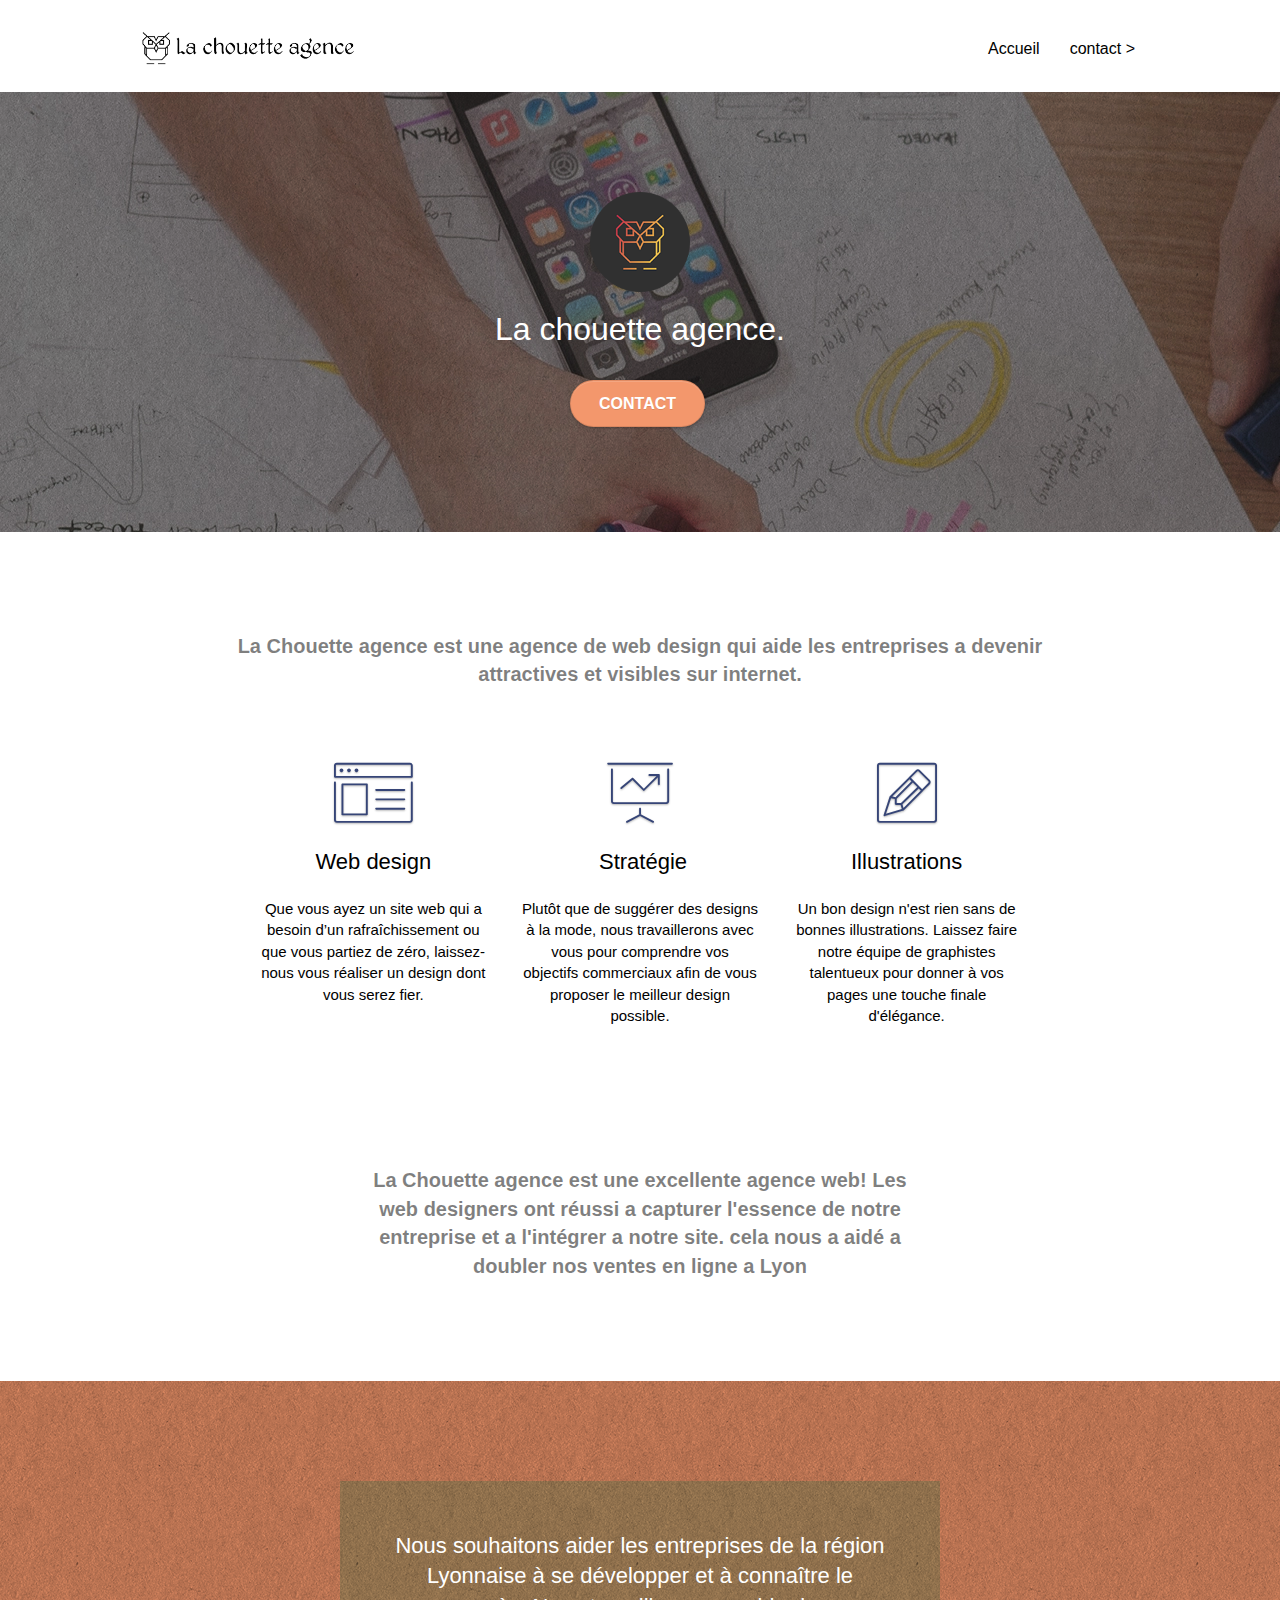
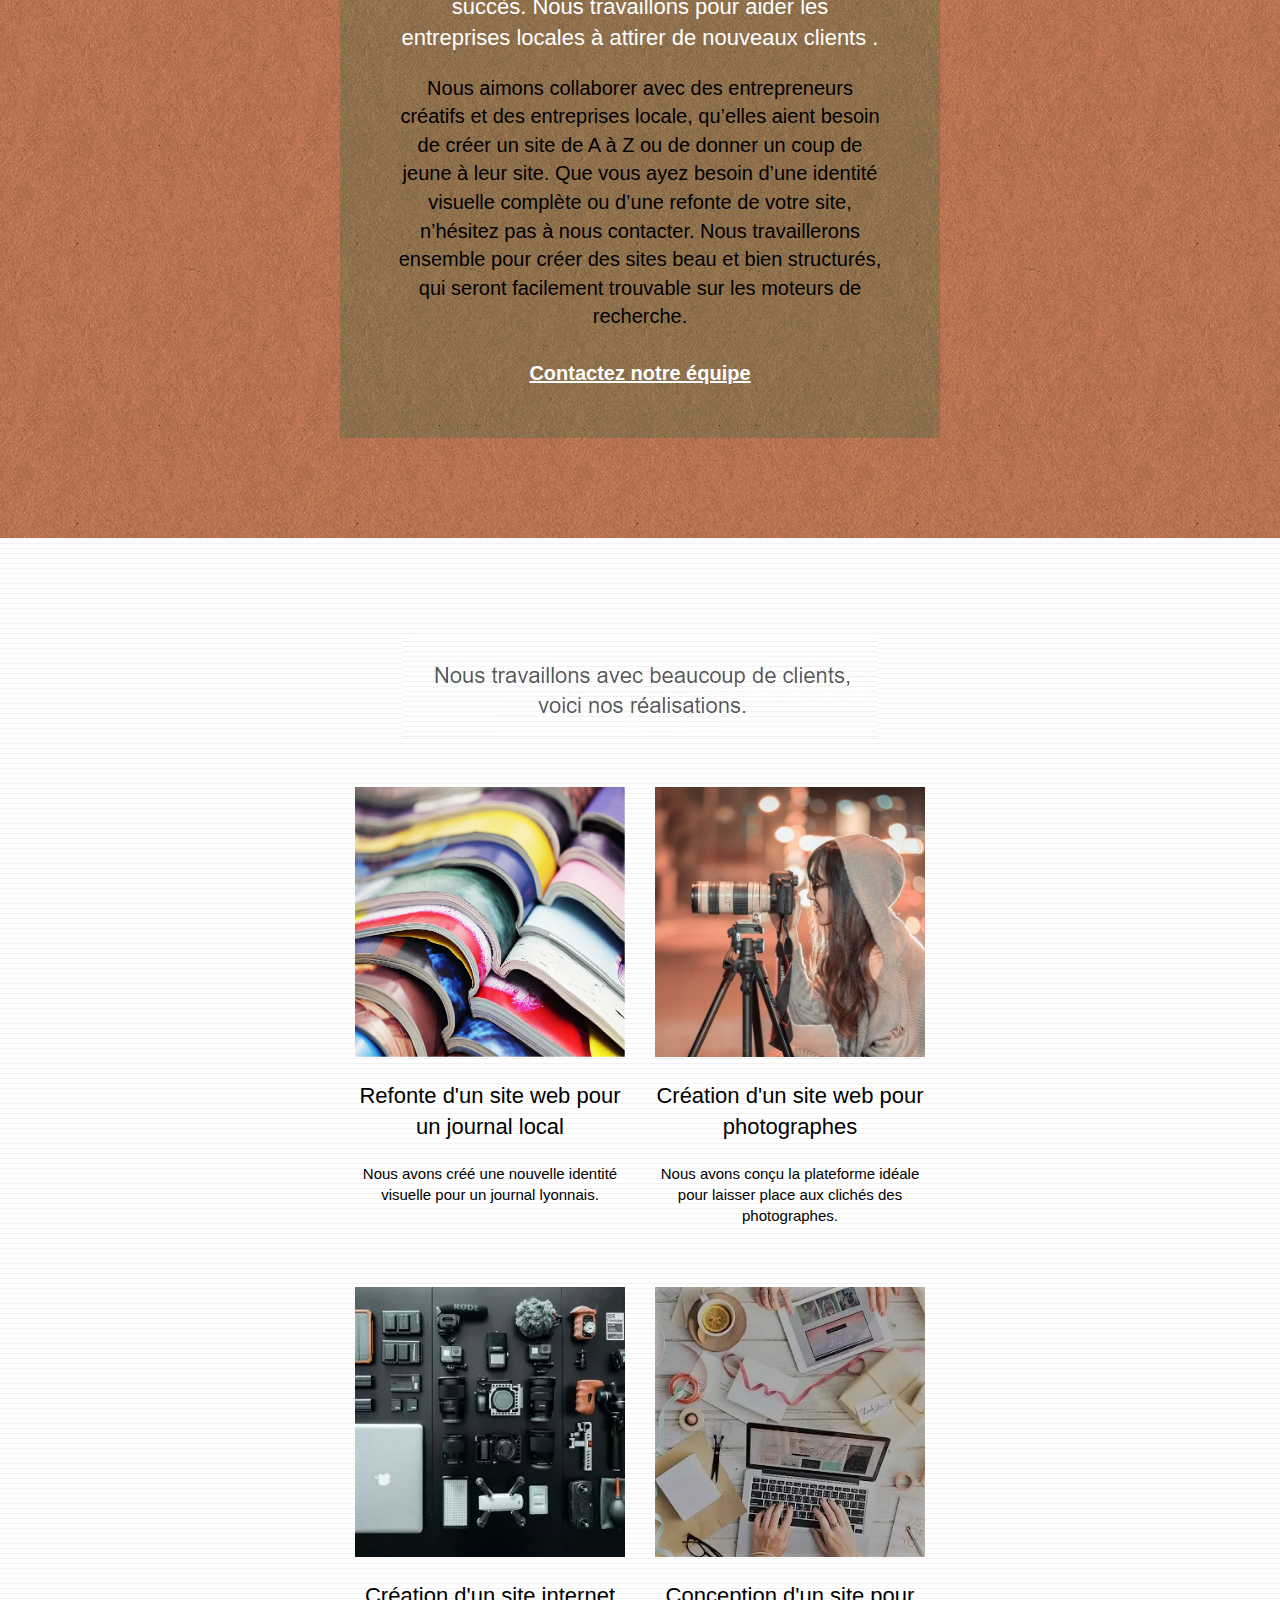
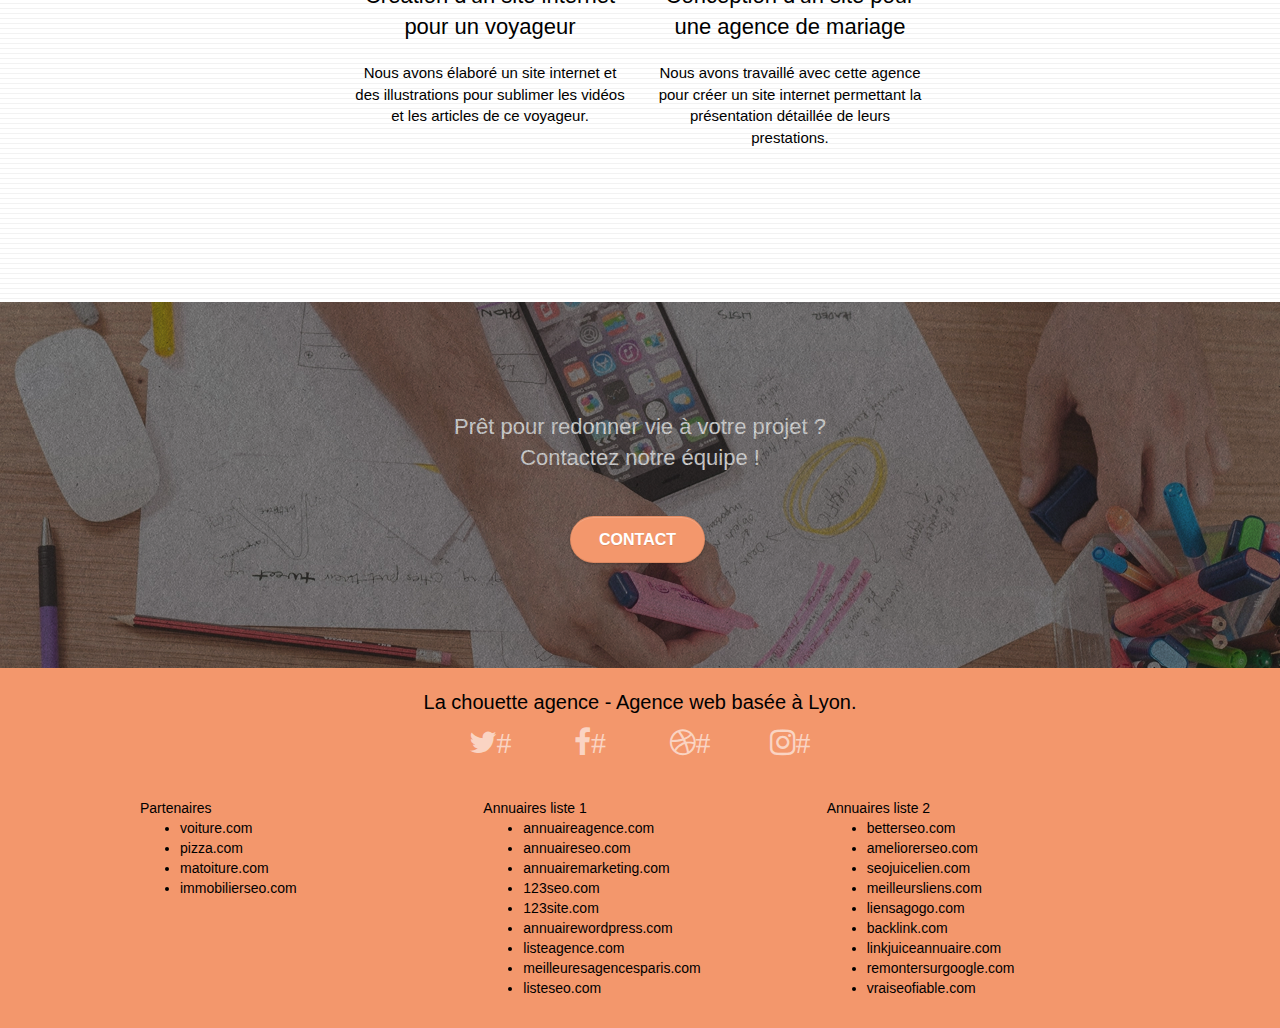
==== commit 8e1d50ec: "Add files via upload" ====
--- a/index.html
+++ b/index.html
@@ -16,7 +16,7 @@
 	<script defer src="./js/jquery-2.1.0.js"></script>
 	<script defer src="./js/bootstrap.js"></script>
 	<script defer src="./js/blocs.js"></script>
-	<script defer src="./js/jquery.touchSwipe.js" defer></script>
+	<script defer src="./js/jquery.touchSwipe.js"></script>
 	<script defer src="./js/gmaps.js"></script>
 
     <title>La chouette agence - Web Design</title>
@@ -83,8 +83,9 @@
 <div class="bloc bgc-white l-bloc" id="bloc-2-services">
 	<div class="container bloc-md">
 		<div class="row">
-			<div class="col-sm-12 text-center">
-				<img alt="agence web, agence web paris, web design paris, stratégie web" src="img/title.webp" />
+			<div style="display: flex;" class="col-sm-12 text-center">
+				<!-- <img alt="agence web, agence web paris, web design paris, stratégie web" src="img/title.webp" /> -->
+				<span style="margin: 50px; font-size: 20px; font-weight: bold;">La Chouette agence est une agence de web design qui aide les entreprises a devenir attractives et visibles sur internet.</span>
 			</div>
 		</div>
 		<div class="row voffset-lg med-width-whitespace">
@@ -123,8 +124,9 @@
 			</div>
 		</div>
 		<div class="row voffset-lg voffset">
-			<div class="col-xs-12 col-md-8 col-md-offset-2 text-center">
-				<img alt="agence web, agence web paris, web design paris, stratégie web" src="img/citation.webp" />
+			<div style="display: flex;" class="col-xs-12 col-md-8 col-md-offset-2 text-center">
+				<!-- <img alt="agence web, agence web paris, web design paris, stratégie web" src="img/citation.webp" /> -->
+				<span style="margin: 50px; font-size: 20px; font-weight: bold;">La Chouette agence est une excellente agence web! Les web designers ont réussi a capturer l'essence de notre entreprise et a l'intégrer a notre site. cela nous a aidé a doubler nos ventes en ligne a Lyon </span>
 
 			</div>
 		</div>
@@ -177,8 +179,8 @@
 				</p>
 			</div>
 		</div>
-		<div class="row tight-width-whitespace portfolio-row">
-			<div class="col-sm-6">
+		<div style="display: flex;" class="row tight-width-whitespace portfolio-row">
+			<div style="width: 100%;" class="col-sm-6">
 				<a href="#" data-lightbox="img/gear.webp" data-gallery-id="gallery-1" data-caption="Création d'un site internet pour un voyageur" data-frame="snapshot-lb"><img src="img/gear.webp" class="img-responsive portfolio-thumb" alt="paris web design logo agence web meilleure agence, Création d'un site web pour voyageur"/></a>
 				<h2 class="mg-md text-center">
 					Création d'un site internet pour un voyageur
@@ -187,7 +189,7 @@
 					Nous avons élaboré un site internet et des illustrations pour sublimer les vidéos et les articles de ce voyageur.
 				</p>
 			</div>
-			<div class="col-sm-6">
+			<div style="width: 100%;" class="col-sm-6">
 				<a href="#" data-lightbox="img/work-space.webp" data-gallery-id="gallery-1" data-caption="Conception d'un site pour une agence de mariage" data-frame="snapshot-lb"><img src="img/work-space.webp" class="img-responsive portfolio-thumb" alt="paris web design logo agence web meilleure agence, Création d'un site web pour agence de mariage" /></a>
 				<h2 class="mg-md text-center">
 					Conception d'un site pour une agence de mariage
--- a/style.css
+++ b/style.css
@@ -683,7 +683,7 @@
 }
 
 p {
-    font-size: 11px;
+    font-size: 15px;
 }
 
 .tight-width-whitespace {
@@ -855,13 +855,13 @@
     }
 }
 
-@media only screen and (min-device-width: 768px) and (max-device-width: 1024px) and (orientation: landscape) {
+@media only screen and (min-width: 768px) and (max-width: 1024px) and (orientation: landscape) {
     .b-parallax {
         background-attachment: scroll;
     }
 }
 
-@media only screen and (min-device-width: 1024px) and (max-device-width: 1366px) and (-webkit-min-device-pixel-ratio: 1.5) {
+@media only screen and (min-width: 1024px) and (max-width: 1366px) and (-webkit-min-device-pixel-ratio: 1.5) {
     .b-parallax {
         background-attachment: scroll;
     }
@@ -880,8 +880,8 @@
         position: relative;
     }
     .bloc {
-        padding-left: constant(safe-area-inset-left);
-        padding-right: constant(safe-area-inset-right);
+        /* padding-left: constant(safe-area-inset-left);
+        padding-right: constant(safe-area-inset-right); */
     }
     .bloc-group,
     .bloc-group .bloc {
@@ -891,8 +891,8 @@
     .bloc-fill-screen .fill-bloc-top-edge,
     .bloc-fill-screen .fill-bloc-bottom-edge {
         padding: 0 20px;
-        padding-left: constant(safe-area-inset-left);
-        padding-right: constant(safe-area-inset-right);
+        /* padding-left: constant(safe-area-inset-left);
+        padding-right: constant(safe-area-inset-right); */
     }
 }
 
